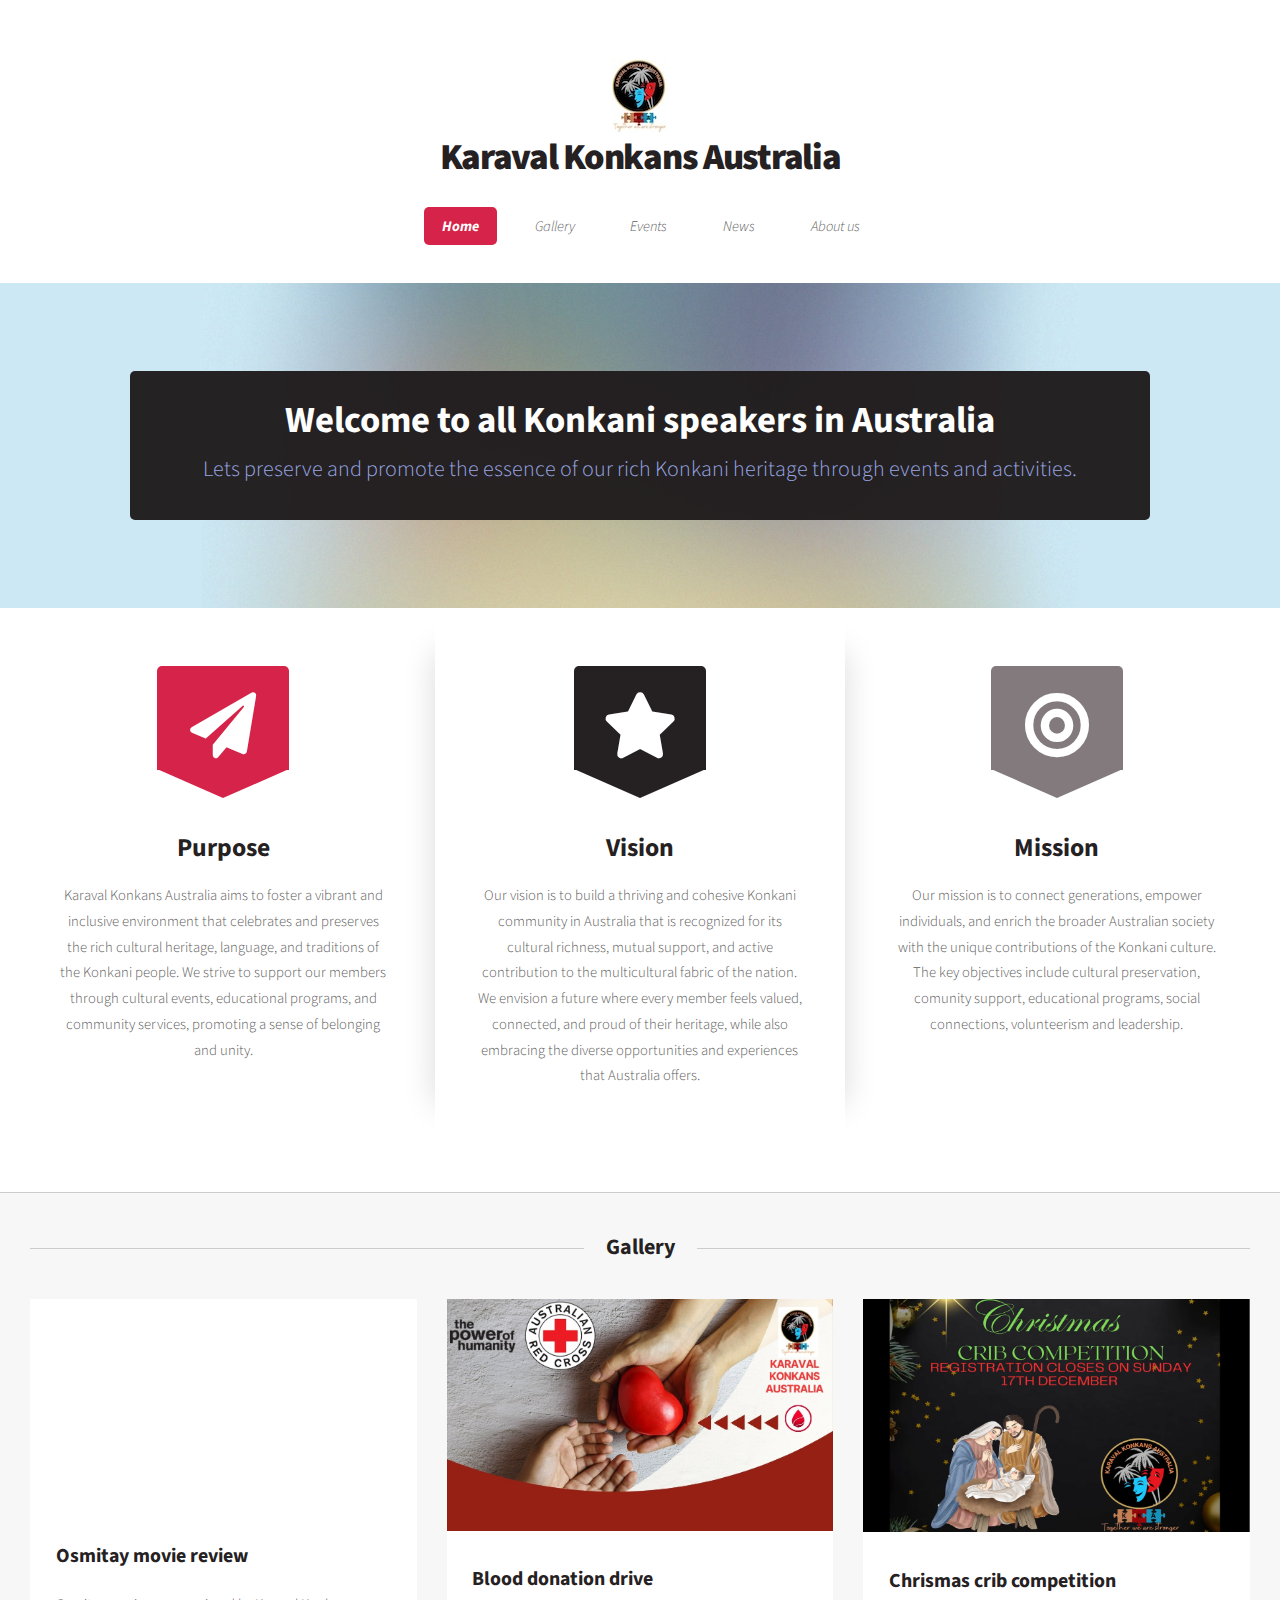
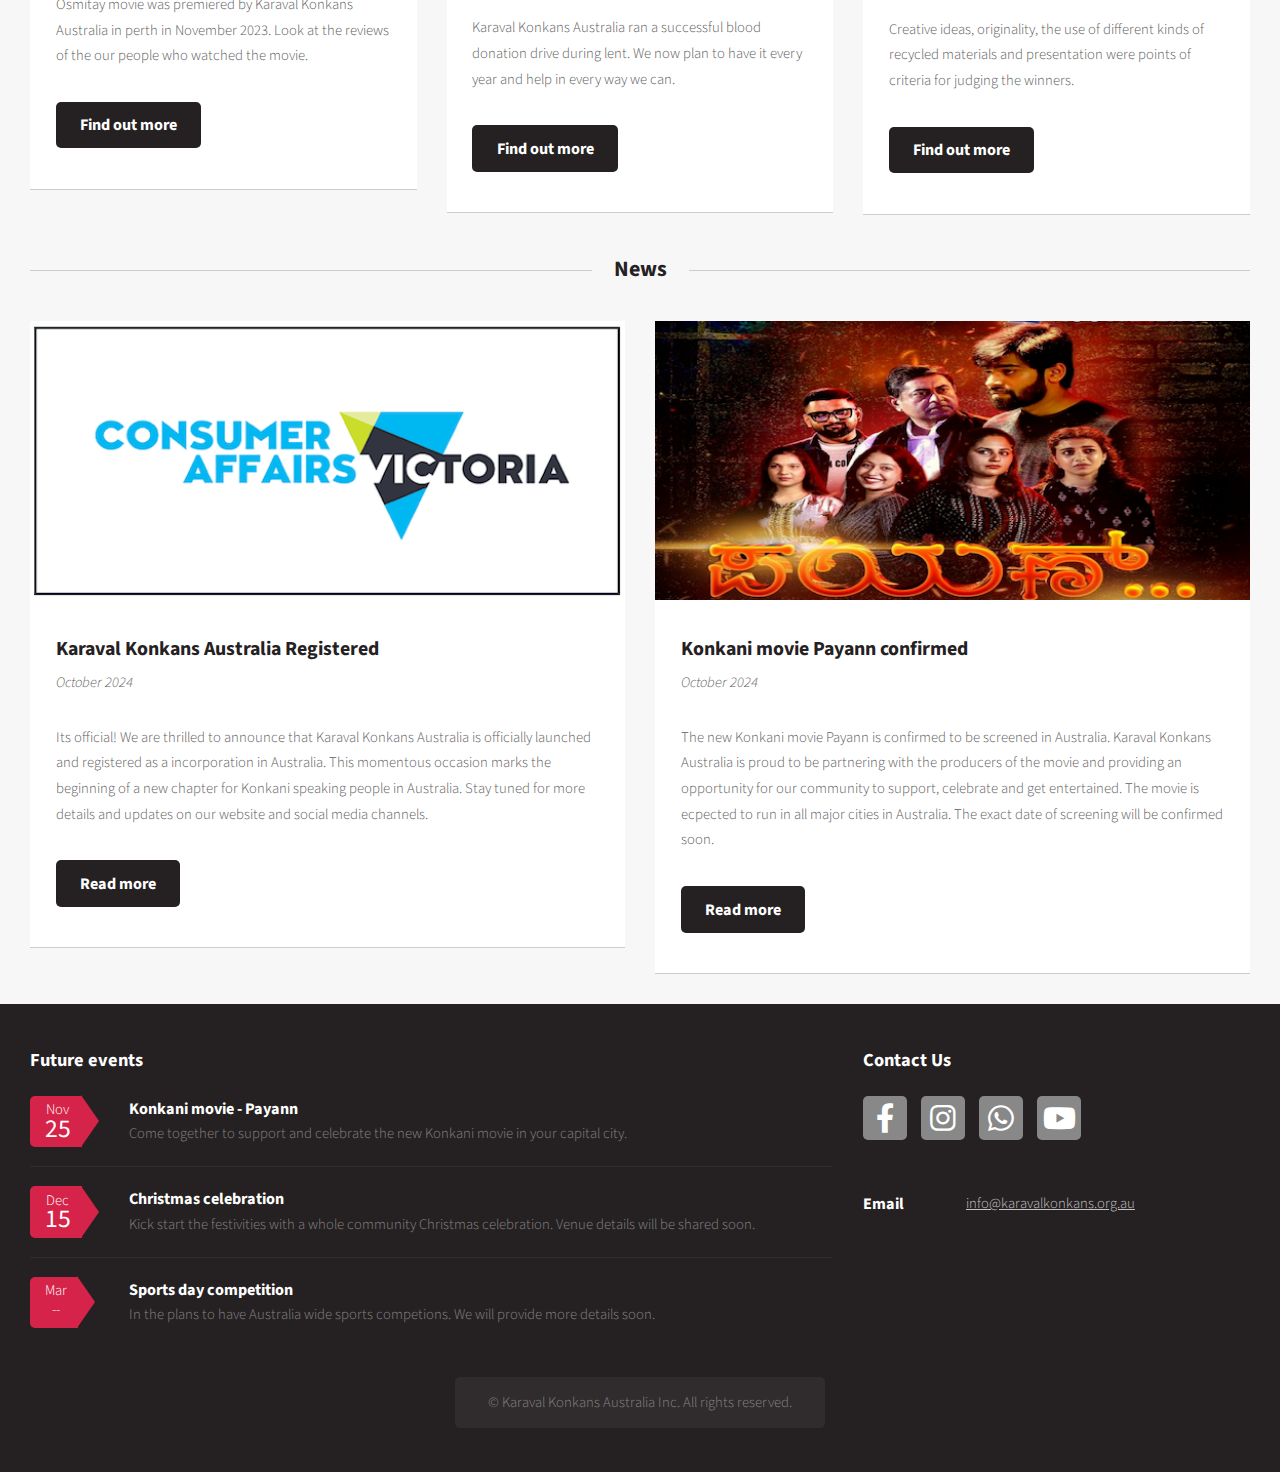
==== index.html @ 90db74a8 "Launch news" ====
<!DOCTYPE HTML>

<html>
	<head>
		<title>Karaval Konkans Australia</title>
		<meta charset="utf-8" />
		<meta name="viewport" content="width=device-width, initial-scale=1, user-scalable=no" />
		<link rel="stylesheet" href="assets/css/main.css" />
	</head>
	<body class="homepage is-preload">
		<div id="page-wrapper">

			<!-- Header -->
				<section id="header">

					<!-- Logo -->
					<h1><a href="index.html"><img src="images/logo.jpeg"></a></h1>
						<h1><a href="index.html">Karaval Konkans Australia</a></h1>

					<!-- Nav -->
						<nav id="nav">
							<ul>
								<li class="current"><a href="index.html">Home</a></li>
								<li>
									<a href="#gallery">Gallery</a>
								</li>
								<li><a href="#footer">Events</a></li>
								<li><a href="index.html#news">News</a></li>
								<li><a href="aboutus.html">About us</a></li>
							</ul>
						</nav>

					<!-- Banner -->
						<section id="banner">
							<header>
								<h2>Welcome to all Konkani speakers in Australia</h2>
								<p>Lets preserve and promote the essence of our rich Konkani heritage through events and activities.</p>
							</header>
						</section>

					<!-- Intro -->
						<section id="intro" class="container">
							<div class="row">
								<div class="col-4 col-12-medium">
									<section class="first">
										<i class="icon solid featured fa-paper-plane"></i>
										<header>
											<h2>Purpose</h2>
										</header>
										<p>Karaval Konkans Australia aims to foster a vibrant and inclusive environment that celebrates and preserves the rich cultural heritage, language, and traditions of the Konkani people. We strive to support our members through cultural events, educational programs, and community services, promoting a sense of belonging and unity.</p>
									</section>
								</div>
								<div class="col-4 col-12-medium">
									<section class="middle">
										<i class="icon solid featured alt fa-star"></i>
										<header>
											<h2>Vision</h2>
										</header>
										<p>Our vision is to build a thriving and cohesive Konkani community in Australia that is recognized for its cultural richness, mutual support, and active contribution to the multicultural fabric of the nation. We envision a future where every member feels valued, connected, and proud of their heritage, while also embracing the diverse opportunities and experiences that Australia offers.</p>
									</section>
								</div>
								<div class="col-4 col-12-medium">
									<section class="last">
										<i class="icon solid featured alt2 fa-bullseye"></i>
										<header>
											<h2>Mission</h2>
										</header>
										<p>Our mission is to connect generations, empower individuals, and enrich the broader Australian society with the unique contributions of the Konkani culture. The key objectives include cultural preservation, comunity support, educational programs, social connections, volunteerism and leadership.</p>
									</section>
								</div>
							</div>
						</section>

				</section>

			<!-- Main -->
				<section id="main">
					<div class="container">
						<div class="row">
							<div class="col-12">

								<!-- Portfolio -->
									<section id="gallery">
										<header class="major">
											<h2>Gallery</h2>
										</header>
										<div class="row">
											<div class="col-4 col-6-medium col-12-small">
												<section class="box">
													<a href="#" class="image featured">
														<iframe width="340" height="200" src="https://www.youtube.com/embed/C75TZ-TDG2c?si=opkT8h2OwJUdMbIv" title="YouTube video player" frameborder="0" allow="accelerometer; autoplay; clipboard-write; encrypted-media; gyroscope; picture-in-picture; web-share" referrerpolicy="strict-origin-when-cross-origin" allowfullscreen></iframe>
													</a>
													<header>
														<h3>Osmitay movie review</h3>
													</header>
													<p>Osmitay movie was premiered by Karaval Konkans Australia in perth in November 2023. Look at the reviews of the our people who watched the movie.</p>
													<footer>
														<ul class="actions">
															<li><a target="_blank" href="https://www.youtube.com/@KaravalKonkansAustralia" class="button alt">Find out more</a></li>
														</ul>
													</footer>
												</section>
											</div>
											<div class="col-4 col-6-medium col-12-small">
												<section class="box">
													<a href="#" class="image featured"><img src="images/blooddonation.jpeg" alt="" /></a>
													<header>
														<h3>Blood donation drive</h3>
													</header>
													<p>Karaval Konkans Australia ran a successful blood donation drive during lent. We now plan to have it every year and help in every way we can.</p>
													<footer>
														<ul class="actions">
															<li><a target="_blank" href="https://www.facebook.com/karavalkonkansaustralia" class="button alt">Find out more</a></li>
														</ul>
													</footer>
												</section>
											</div>
											<div class="col-4 col-6-medium col-12-small">
												<section class="box">
													<a href="#" class="image featured"><img src="images/crib.png" alt="" /></a>
													<header>
														<h3>Chrismas crib competition</h3>
													</header>
													<p>Creative ideas, originality, the use of different kinds of recycled materials and presentation were points of criteria for judging the winners.</p>
													<footer>
														<ul class="actions">
															<li><a target="_blank" href="https://fb.watch/v78eXVyXpJ/" class="button alt">Find out more</a></li>
														</ul>
													</footer>
												</section>
											</div>
											<!--<div class="col-4 col-6-medium col-12-small">
												<section class="box">
													<a href="#" class="image featured"><img src="images/pic05.jpg" alt="" /></a>
													<header>
														<h3>Blandit sed adipiscing</h3>
													</header>
													<p>Lorem ipsum dolor sit amet sit veroeros sed amet blandit consequat veroeros lorem blandit adipiscing et feugiat phasellus tempus dolore ipsum lorem dolore.</p>
													<footer>
														<ul class="actions">
															<li><a href="#" class="button alt">Find out more</a></li>
														</ul>
													</footer>
												</section>
											</div>
											<div class="col-4 col-6-medium col-12-small">
												<section class="box">
													<a href="#" class="image featured"><img src="images/pic06.jpg" alt="" /></a>
													<header>
														<h3>Etiam nisl consequat</h3>
													</header>
													<p>Lorem ipsum dolor sit amet sit veroeros sed amet blandit consequat veroeros lorem blandit adipiscing et feugiat phasellus tempus dolore ipsum lorem dolore.</p>
													<footer>
														<ul class="actions">
															<li><a href="#" class="button alt">Find out more</a></li>
														</ul>
													</footer>
												</section>
											</div>
											<div class="col-4 col-6-medium col-12-small">
												<section class="box">
													<a href="#" class="image featured"><img src="images/pic07.jpg" alt="" /></a>
													<header>
														<h3>Dolore nisl feugiat</h3>
													</header>
													<p>Lorem ipsum dolor sit amet sit veroeros sed amet blandit consequat veroeros lorem blandit adipiscing et feugiat phasellus tempus dolore ipsum lorem dolore.</p>
													<footer>
														<ul class="actions">
															<li><a href="#" class="button alt">Find out more</a></li>
														</ul>
													</footer>
												</section>
											</div>-->
										</div>
									</section>

							</div>
							<div class="col-12" id="news">

								<!-- Blog -->
									<section>
										<header class="major">
											<h2>News</h2>
										</header>
										<div class="row">
											<div class="col-6 col-12-small">
												<section class="box">
													<a href="#" class="image featured"><img src="images/cav.png" alt="" /></a>
													<header>
														<h3>Karaval Konkans Australia Registered</h3>
														<p>October 2024</p>
													</header>
													<p>Its official! We are thrilled to announce that Karaval Konkans Australia is officially launched and registered as a incorporation in Australia. This momentous occasion marks the beginning of a new chapter for Konkani speaking people in Australia. Stay tuned for more details and updates on our website and social media channels.</p>
													<footer>
														<ul class="actions">
															<li><a href="news/launch.html" class="button alt">Read more</a></li>
														</ul>
													</footer>
												</section>
											</div>
											<div class="col-6 col-12-small">
												<section class="box">
													<a href="#" class="image featured"><img src="images/payann.png" alt="" /></a>
													<header>
														<h3>Konkani movie Payann confirmed</h3>
														<p>October 2024</p>
													</header>
													<p>The new Konkani movie Payann is confirmed to be screened in Australia. Karaval Konkans Australia is proud to be partnering with the producers of the movie and providing an opportunity for our community to support, celebrate and get entertained. The movie is ecpected to run in all major cities in Australia. The exact date of screening will be confirmed soon.</p>
													<footer>
														<ul class="actions">
															<li><a target="_blank" href="https://www.facebook.com/karavalkonkansaustralia/" class="button alt">Read more</a></li>
														</ul>
													</footer>
												</section>
											</div>
										</div>
									</section>

							</div>
						</div>
					</div>
				</section>

			<!-- Footer -->
				<section id="footer">
					<div class="container">
						<div class="row">
							<div class="col-8 col-12-medium">
								<section>
									<header>
										<h2>Future events</h2>
									</header>
									<ul class="dates">
										<li>
											<span class="date">Nov <strong>25</strong></span>
											<h3><a href="#">Konkani movie - Payann</a></h3>
											<p>Come together to support and celebrate the new Konkani movie in your capital city.</p>
										</li>
										<li>
											<span class="date">Dec <strong>15</strong></span>
											<h3><a href="#">Christmas celebration</a></h3>
											<p>Kick start the festivities with a whole community Christmas celebration. Venue details will be shared soon.</p>
										</li>
										<li>
											<span class="date">Mar <strong></strong>--</span>
											<h3><a href="#">Sports day competition</a></h3>
											<p>In the plans to have Australia wide sports competions. We will provide more details soon.</p>
										</li>
									</ul>
								</section>
							</div>
							<div class="col-4 col-12-medium">
								<section>
									<header>
										<h2>Contact Us</h2>
									</header>
									<ul class="social">
										<li><a class="icon brands fa-facebook-f" href="https://www.facebook.com/karavalkonkansaustralia/" target="_blank"><span class="label">Facebook</span></a></li>
										<li><a class="icon brands fa-instagram" href="https://www.instagram.com/karavalkonkansaustralia/" target="_blank"><span class="label">Instagram</span></a></li>
										<li><a class="icon brands fa-whatsapp" href="https://chat.whatsapp.com/FFFpMT3MXL139IeqiJvoR1" target="_blank"><span class="label">Whatsapp</span></a></li>
										<li><a class="icon brands fa-youtube" href="https://www.youtube.com/@KaravalKonkansAustralia" target="_blank"><span class="label">Youtube</span></a></li>
										
									</ul>
									<ul class="contact">
										<!--<li>
											<h3>Address</h3>
											<p>
												Untitled Incorporated<br />
												1234 Somewhere Road Suite<br />
												Nashville, TN 00000-0000
											</p>
										</li>-->
										<li>
											<h3>Email</h3>
											<p><a href="#">info@karavalkonkans.org.au</a></p>
										</li>
										<!--<li>
											<h3>Phone</h3>
											<p>(800) 000-0000</p>
										</li>-->
									</ul>
								</section>
							</div>
							
							<div class="col-12">

								<!-- Copyright -->
									<div id="copyright">
										<ul class="links">
											<li>&copy; Karaval Konkans Australia Inc. All rights reserved.</li>
										</ul>
									</div>

							</div>
						</div>
					</div>
				</section>

		</div>

		<!-- Scripts -->
			<script src="assets/js/jquery.min.js"></script>
			<script src="assets/js/jquery.dropotron.min.js"></script>
			<script src="assets/js/browser.min.js"></script>
			<script src="assets/js/breakpoints.min.js"></script>
			<script src="assets/js/util.js"></script>
			<script src="assets/js/main.js"></script>

	</body>
</html>
---- assets/css/main.css ----
@import url("fontawesome-all.min.css");
@import url("https://fonts.googleapis.com/css?family=Source+Sans+Pro:300,400,700,900,300italic");

/*
	Dopetrope by HTML5 UP
	html5up.net | @ajlkn
	Free for personal and commercial use under the CCA 3.0 license (html5up.net/license)
*/

html, body, div, span, applet, object,
iframe, h1, h2, h3, h4, h5, h6, p, blockquote,
pre, a, abbr, acronym, address, big, cite,
code, del, dfn, em, img, ins, kbd, q, s, samp,
small, strike, strong, sub, sup, tt, var, b,
u, i, center, dl, dt, dd, ol, ul, li, fieldset,
form, label, legend, table, caption, tbody,
tfoot, thead, tr, th, td, article, aside,
canvas, details, embed, figure, figcaption,
footer, header, hgroup, menu, nav, output, ruby,
section, summary, time, mark, audio, video {
	margin: 0;
	padding: 0;
	border: 0;
	font-size: 100%;
	font: inherit;
	vertical-align: baseline;}

article, aside, details, figcaption, figure,
footer, header, hgroup, menu, nav, section {
	display: block;}

body {
	line-height: 1;
}

ol, ul {
	list-style: none;
}

blockquote, q {
	quotes: none;
}

	blockquote:before, blockquote:after, q:before, q:after {
		content: '';
		content: none;
	}

table {
	border-collapse: collapse;
	border-spacing: 0;
}

body {
	-webkit-text-size-adjust: none;
}

mark {
	background-color: transparent;
	color: inherit;
}

input::-moz-focus-inner {
	border: 0;
	padding: 0;
}

input, select, textarea {
	-moz-appearance: none;
	-webkit-appearance: none;
	-ms-appearance: none;
	appearance: none;
}

/* Basic */

	html {
		box-sizing: border-box;
	}

	*, *:before, *:after {
		box-sizing: inherit;
	}

	body {
		background: #252122;
		background-image: url("images/bg02.png");
	}

		body.is-preload *, body.is-preload *:before, body.is-preload *:after {
			-moz-animation: none !important;
			-webkit-animation: none !important;
			-ms-animation: none !important;
			animation: none !important;
			-moz-transition: none !important;
			-webkit-transition: none !important;
			-ms-transition: none !important;
			transition: none !important;
		}

	body, input, textarea, select {
		font-family: 'Source Sans Pro';
		font-weight: 300;
		color: #5d5d5d;
		font-size: 14pt;
		line-height: 1.75em;
	}

	strong, b {
		color: #252122;
		font-weight: 400;
	}

	i, em {
		font-style: italic;
	}

	sub {
		position: relative;
		top: 0.5em;
		font-size: 0.8em;
	}

	sup {
		position: relative;
		top: -0.5em;
		font-size: 0.8em;
	}

	blockquote {
		border-left: solid 0.75em #dddddd;
		padding: 1em 0 1em 1.5em;
		font-style: italic;
	}

	h1, h2, h3, h4, h5, h6 {
		color: #252122;
		font-weight: 700;
	}

	h1 a, h2 a, h3 a, h4 a, h5 a, h6 a {
		color: inherit;
		text-decoration: none;
	}

	h2 {
		font-size: 1.5em;
	}

	h3 {
		font-size: 1.35em;
	}

	a {
		color: #d52349;
		text-decoration: underline;
	}

		a:hover {
			text-decoration: none;
		}

	br.clear {
		clear: both;
	}

	hr {
		border: 0;
		border-top: solid 1px #dddddd;
		height: 1px;
		margin: 2em 0 2em 0;
	}

	p, ul, ol, dl, table {
		margin-bottom: 2em;
	}

/* Container */

	.container {
		margin: 0 auto;
		max-width: 100%;
		width: 70em;
	}

		@media screen and (max-width: 1680px) {

			.container {
				width: 70em;
			}

		}

		@media screen and (max-width: 1280px) {

			.container {
				width: calc(100% - 60px);
			}

		}

		@media screen and (max-width: 980px) {

			.container {
				width: calc(100% - 80px);
			}

		}

		@media screen and (max-width: 736px) {

			.container {
				width: calc(100% - 40px);
			}

		}

/* Row */

	.row {
		display: flex;
		flex-wrap: wrap;
		box-sizing: border-box;
		align-items: stretch;
	}

		.row > * {
			box-sizing: border-box;
		}

		.row.gtr-uniform > * > :last-child {
			margin-bottom: 0;
		}

		.row.aln-left {
			justify-content: flex-start;
		}

		.row.aln-center {
			justify-content: center;
		}

		.row.aln-right {
			justify-content: flex-end;
		}

		.row.aln-top {
			align-items: flex-start;
		}

		.row.aln-middle {
			align-items: center;
		}

		.row.aln-bottom {
			align-items: flex-end;
		}

		.row > .imp {
			order: -1;
		}

		.row > .col-1 {
			width: 8.33333%;
		}

		.row > .off-1 {
			margin-left: 8.33333%;
		}

		.row > .col-2 {
			width: 16.66667%;
		}

		.row > .off-2 {
			margin-left: 16.66667%;
		}

		.row > .col-3 {
			width: 25%;
		}

		.row > .off-3 {
			margin-left: 25%;
		}

		.row > .col-4 {
			width: 33.33333%;
		}

		.row > .off-4 {
			margin-left: 33.33333%;
		}

		.row > .col-5 {
			width: 41.66667%;
		}

		.row > .off-5 {
			margin-left: 41.66667%;
		}

		.row > .col-6 {
			width: 50%;
		}

		.row > .off-6 {
			margin-left: 50%;
		}

		.row > .col-7 {
			width: 58.33333%;
		}

		.row > .off-7 {
			margin-left: 58.33333%;
		}

		.row > .col-8 {
			width: 66.66667%;
		}

		.row > .off-8 {
			margin-left: 66.66667%;
		}

		.row > .col-9 {
			width: 75%;
		}

		.row > .off-9 {
			margin-left: 75%;
		}

		.row > .col-10 {
			width: 83.33333%;
		}

		.row > .off-10 {
			margin-left: 83.33333%;
		}

		.row > .col-11 {
			width: 91.66667%;
		}

		.row > .off-11 {
			margin-left: 91.66667%;
		}

		.row > .col-12 {
			width: 100%;
		}

		.row > .off-12 {
			margin-left: 100%;
		}

		.row.gtr-0 {
			margin-top: 0px;
			margin-left: 0px;
		}

			.row.gtr-0 > * {
				padding: 0px 0 0 0px;
			}

			.row.gtr-0.gtr-uniform {
				margin-top: 0px;
			}

				.row.gtr-0.gtr-uniform > * {
					padding-top: 0px;
				}

		.row.gtr-25 {
			margin-top: -12.5px;
			margin-left: -12.5px;
		}

			.row.gtr-25 > * {
				padding: 12.5px 0 0 12.5px;
			}

			.row.gtr-25.gtr-uniform {
				margin-top: -12.5px;
			}

				.row.gtr-25.gtr-uniform > * {
					padding-top: 12.5px;
				}

		.row.gtr-50 {
			margin-top: -25px;
			margin-left: -25px;
		}

			.row.gtr-50 > * {
				padding: 25px 0 0 25px;
			}

			.row.gtr-50.gtr-uniform {
				margin-top: -25px;
			}

				.row.gtr-50.gtr-uniform > * {
					padding-top: 25px;
				}

		.row {
			margin-top: -50px;
			margin-left: -50px;
		}

			.row > * {
				padding: 50px 0 0 50px;
			}

			.row.gtr-uniform {
				margin-top: -50px;
			}

				.row.gtr-uniform > * {
					padding-top: 50px;
				}

		.row.gtr-150 {
			margin-top: -75px;
			margin-left: -75px;
		}

			.row.gtr-150 > * {
				padding: 75px 0 0 75px;
			}

			.row.gtr-150.gtr-uniform {
				margin-top: -75px;
			}

				.row.gtr-150.gtr-uniform > * {
					padding-top: 75px;
				}

		.row.gtr-200 {
			margin-top: -100px;
			margin-left: -100px;
		}

			.row.gtr-200 > * {
				padding: 100px 0 0 100px;
			}

			.row.gtr-200.gtr-uniform {
				margin-top: -100px;
			}

				.row.gtr-200.gtr-uniform > * {
					padding-top: 100px;
				}

		@media screen and (max-width: 1680px) {

			.row {
				display: flex;
				flex-wrap: wrap;
				box-sizing: border-box;
				align-items: stretch;
			}

				.row > * {
					box-sizing: border-box;
				}

				.row.gtr-uniform > * > :last-child {
					margin-bottom: 0;
				}

				.row.aln-left {
					justify-content: flex-start;
				}

				.row.aln-center {
					justify-content: center;
				}

				.row.aln-right {
					justify-content: flex-end;
				}

				.row.aln-top {
					align-items: flex-start;
				}

				.row.aln-middle {
					align-items: center;
				}

				.row.aln-bottom {
					align-items: flex-end;
				}

				.row > .imp-xlarge {
					order: -1;
				}

				.row > .col-1-xlarge {
					width: 8.33333%;
				}

				.row > .off-1-xlarge {
					margin-left: 8.33333%;
				}

				.row > .col-2-xlarge {
					width: 16.66667%;
				}

				.row > .off-2-xlarge {
					margin-left: 16.66667%;
				}

				.row > .col-3-xlarge {
					width: 25%;
				}

				.row > .off-3-xlarge {
					margin-left: 25%;
				}

				.row > .col-4-xlarge {
					width: 33.33333%;
				}

				.row > .off-4-xlarge {
					margin-left: 33.33333%;
				}

				.row > .col-5-xlarge {
					width: 41.66667%;
				}

				.row > .off-5-xlarge {
					margin-left: 41.66667%;
				}

				.row > .col-6-xlarge {
					width: 50%;
				}

				.row > .off-6-xlarge {
					margin-left: 50%;
				}

				.row > .col-7-xlarge {
					width: 58.33333%;
				}

				.row > .off-7-xlarge {
					margin-left: 58.33333%;
				}

				.row > .col-8-xlarge {
					width: 66.66667%;
				}

				.row > .off-8-xlarge {
					margin-left: 66.66667%;
				}

				.row > .col-9-xlarge {
					width: 75%;
				}

				.row > .off-9-xlarge {
					margin-left: 75%;
				}

				.row > .col-10-xlarge {
					width: 83.33333%;
				}

				.row > .off-10-xlarge {
					margin-left: 83.33333%;
				}

				.row > .col-11-xlarge {
					width: 91.66667%;
				}

				.row > .off-11-xlarge {
					margin-left: 91.66667%;
				}

				.row > .col-12-xlarge {
					width: 100%;
				}

				.row > .off-12-xlarge {
					margin-left: 100%;
				}

				.row.gtr-0 {
					margin-top: 0px;
					margin-left: 0px;
				}

					.row.gtr-0 > * {
						padding: 0px 0 0 0px;
					}

					.row.gtr-0.gtr-uniform {
						margin-top: 0px;
					}

						.row.gtr-0.gtr-uniform > * {
							padding-top: 0px;
						}

				.row.gtr-25 {
					margin-top: -12.5px;
					margin-left: -12.5px;
				}

					.row.gtr-25 > * {
						padding: 12.5px 0 0 12.5px;
					}

					.row.gtr-25.gtr-uniform {
						margin-top: -12.5px;
					}

						.row.gtr-25.gtr-uniform > * {
							padding-top: 12.5px;
						}

				.row.gtr-50 {
					margin-top: -25px;
					margin-left: -25px;
				}

					.row.gtr-50 > * {
						padding: 25px 0 0 25px;
					}

					.row.gtr-50.gtr-uniform {
						margin-top: -25px;
					}

						.row.gtr-50.gtr-uniform > * {
							padding-top: 25px;
						}

				.row {
					margin-top: -50px;
					margin-left: -50px;
				}

					.row > * {
						padding: 50px 0 0 50px;
					}

					.row.gtr-uniform {
						margin-top: -50px;
					}

						.row.gtr-uniform > * {
							padding-top: 50px;
						}

				.row.gtr-150 {
					margin-top: -75px;
					margin-left: -75px;
				}

					.row.gtr-150 > * {
						padding: 75px 0 0 75px;
					}

					.row.gtr-150.gtr-uniform {
						margin-top: -75px;
					}

						.row.gtr-150.gtr-uniform > * {
							padding-top: 75px;
						}

				.row.gtr-200 {
					margin-top: -100px;
					margin-left: -100px;
				}

					.row.gtr-200 > * {
						padding: 100px 0 0 100px;
					}

					.row.gtr-200.gtr-uniform {
						margin-top: -100px;
					}

						.row.gtr-200.gtr-uniform > * {
							padding-top: 100px;
						}

		}

		@media screen and (max-width: 1280px) {

			.row {
				display: flex;
				flex-wrap: wrap;
				box-sizing: border-box;
				align-items: stretch;
			}

				.row > * {
					box-sizing: border-box;
				}

				.row.gtr-uniform > * > :last-child {
					margin-bottom: 0;
				}

				.row.aln-left {
					justify-content: flex-start;
				}

				.row.aln-center {
					justify-content: center;
				}

				.row.aln-right {
					justify-content: flex-end;
				}

				.row.aln-top {
					align-items: flex-start;
				}

				.row.aln-middle {
					align-items: center;
				}

				.row.aln-bottom {
					align-items: flex-end;
				}

				.row > .imp-large {
					order: -1;
				}

				.row > .col-1-large {
					width: 8.33333%;
				}

				.row > .off-1-large {
					margin-left: 8.33333%;
				}

				.row > .col-2-large {
					width: 16.66667%;
				}

				.row > .off-2-large {
					margin-left: 16.66667%;
				}

				.row > .col-3-large {
					width: 25%;
				}

				.row > .off-3-large {
					margin-left: 25%;
				}

				.row > .col-4-large {
					width: 33.33333%;
				}

				.row > .off-4-large {
					margin-left: 33.33333%;
				}

				.row > .col-5-large {
					width: 41.66667%;
				}

				.row > .off-5-large {
					margin-left: 41.66667%;
				}

				.row > .col-6-large {
					width: 50%;
				}

				.row > .off-6-large {
					margin-left: 50%;
				}

				.row > .col-7-large {
					width: 58.33333%;
				}

				.row > .off-7-large {
					margin-left: 58.33333%;
				}

				.row > .col-8-large {
					width: 66.66667%;
				}

				.row > .off-8-large {
					margin-left: 66.66667%;
				}

				.row > .col-9-large {
					width: 75%;
				}

				.row > .off-9-large {
					margin-left: 75%;
				}

				.row > .col-10-large {
					width: 83.33333%;
				}

				.row > .off-10-large {
					margin-left: 83.33333%;
				}

				.row > .col-11-large {
					width: 91.66667%;
				}

				.row > .off-11-large {
					margin-left: 91.66667%;
				}

				.row > .col-12-large {
					width: 100%;
				}

				.row > .off-12-large {
					margin-left: 100%;
				}

				.row.gtr-0 {
					margin-top: 0px;
					margin-left: 0px;
				}

					.row.gtr-0 > * {
						padding: 0px 0 0 0px;
					}

					.row.gtr-0.gtr-uniform {
						margin-top: 0px;
					}

						.row.gtr-0.gtr-uniform > * {
							padding-top: 0px;
						}

				.row.gtr-25 {
					margin-top: -7.5px;
					margin-left: -7.5px;
				}

					.row.gtr-25 > * {
						padding: 7.5px 0 0 7.5px;
					}

					.row.gtr-25.gtr-uniform {
						margin-top: -7.5px;
					}

						.row.gtr-25.gtr-uniform > * {
							padding-top: 7.5px;
						}

				.row.gtr-50 {
					margin-top: -15px;
					margin-left: -15px;
				}

					.row.gtr-50 > * {
						padding: 15px 0 0 15px;
					}

					.row.gtr-50.gtr-uniform {
						margin-top: -15px;
					}

						.row.gtr-50.gtr-uniform > * {
							padding-top: 15px;
						}

				.row {
					margin-top: -30px;
					margin-left: -30px;
				}

					.row > * {
						padding: 30px 0 0 30px;
					}

					.row.gtr-uniform {
						margin-top: -30px;
					}

						.row.gtr-uniform > * {
							padding-top: 30px;
						}

				.row.gtr-150 {
					margin-top: -45px;
					margin-left: -45px;
				}

					.row.gtr-150 > * {
						padding: 45px 0 0 45px;
					}

					.row.gtr-150.gtr-uniform {
						margin-top: -45px;
					}

						.row.gtr-150.gtr-uniform > * {
							padding-top: 45px;
						}

				.row.gtr-200 {
					margin-top: -60px;
					margin-left: -60px;
				}

					.row.gtr-200 > * {
						padding: 60px 0 0 60px;
					}

					.row.gtr-200.gtr-uniform {
						margin-top: -60px;
					}

						.row.gtr-200.gtr-uniform > * {
							padding-top: 60px;
						}

		}

		@media screen and (max-width: 980px) {

			.row {
				display: flex;
				flex-wrap: wrap;
				box-sizing: border-box;
				align-items: stretch;
			}

				.row > * {
					box-sizing: border-box;
				}

				.row.gtr-uniform > * > :last-child {
					margin-bottom: 0;
				}

				.row.aln-left {
					justify-content: flex-start;
				}

				.row.aln-center {
					justify-content: center;
				}

				.row.aln-right {
					justify-content: flex-end;
				}

				.row.aln-top {
					align-items: flex-start;
				}

				.row.aln-middle {
					align-items: center;
				}

				.row.aln-bottom {
					align-items: flex-end;
				}

				.row > .imp-medium {
					order: -1;
				}

				.row > .col-1-medium {
					width: 8.33333%;
				}

				.row > .off-1-medium {
					margin-left: 8.33333%;
				}

				.row > .col-2-medium {
					width: 16.66667%;
				}

				.row > .off-2-medium {
					margin-left: 16.66667%;
				}

				.row > .col-3-medium {
					width: 25%;
				}

				.row > .off-3-medium {
					margin-left: 25%;
				}

				.row > .col-4-medium {
					width: 33.33333%;
				}

				.row > .off-4-medium {
					margin-left: 33.33333%;
				}

				.row > .col-5-medium {
					width: 41.66667%;
				}

				.row > .off-5-medium {
					margin-left: 41.66667%;
				}

				.row > .col-6-medium {
					width: 50%;
				}

				.row > .off-6-medium {
					margin-left: 50%;
				}

				.row > .col-7-medium {
					width: 58.33333%;
				}

				.row > .off-7-medium {
					margin-left: 58.33333%;
				}

				.row > .col-8-medium {
					width: 66.66667%;
				}

				.row > .off-8-medium {
					margin-left: 66.66667%;
				}

				.row > .col-9-medium {
					width: 75%;
				}

				.row > .off-9-medium {
					margin-left: 75%;
				}

				.row > .col-10-medium {
					width: 83.33333%;
				}

				.row > .off-10-medium {
					margin-left: 83.33333%;
				}

				.row > .col-11-medium {
					width: 91.66667%;
				}

				.row > .off-11-medium {
					margin-left: 91.66667%;
				}

				.row > .col-12-medium {
					width: 100%;
				}

				.row > .off-12-medium {
					margin-left: 100%;
				}

				.row.gtr-0 {
					margin-top: 0px;
					margin-left: 0px;
				}

					.row.gtr-0 > * {
						padding: 0px 0 0 0px;
					}

					.row.gtr-0.gtr-uniform {
						margin-top: 0px;
					}

						.row.gtr-0.gtr-uniform > * {
							padding-top: 0px;
						}

				.row.gtr-25 {
					margin-top: -10px;
					margin-left: -10px;
				}

					.row.gtr-25 > * {
						padding: 10px 0 0 10px;
					}

					.row.gtr-25.gtr-uniform {
						margin-top: -10px;
					}

						.row.gtr-25.gtr-uniform > * {
							padding-top: 10px;
						}

				.row.gtr-50 {
					margin-top: -20px;
					margin-left: -20px;
				}

					.row.gtr-50 > * {
						padding: 20px 0 0 20px;
					}

					.row.gtr-50.gtr-uniform {
						margin-top: -20px;
					}

						.row.gtr-50.gtr-uniform > * {
							padding-top: 20px;
						}

				.row {
					margin-top: -40px;
					margin-left: -40px;
				}

					.row > * {
						padding: 40px 0 0 40px;
					}

					.row.gtr-uniform {
						margin-top: -40px;
					}

						.row.gtr-uniform > * {
							padding-top: 40px;
						}

				.row.gtr-150 {
					margin-top: -60px;
					margin-left: -60px;
				}

					.row.gtr-150 > * {
						padding: 60px 0 0 60px;
					}

					.row.gtr-150.gtr-uniform {
						margin-top: -60px;
					}

						.row.gtr-150.gtr-uniform > * {
							padding-top: 60px;
						}

				.row.gtr-200 {
					margin-top: -80px;
					margin-left: -80px;
				}

					.row.gtr-200 > * {
						padding: 80px 0 0 80px;
					}

					.row.gtr-200.gtr-uniform {
						margin-top: -80px;
					}

						.row.gtr-200.gtr-uniform > * {
							padding-top: 80px;
						}

		}

		@media screen and (max-width: 736px) {

			.row {
				display: flex;
				flex-wrap: wrap;
				box-sizing: border-box;
				align-items: stretch;
			}

				.row > * {
					box-sizing: border-box;
				}

				.row.gtr-uniform > * > :last-child {
					margin-bottom: 0;
				}

				.row.aln-left {
					justify-content: flex-start;
				}

				.row.aln-center {
					justify-content: center;
				}

				.row.aln-right {
					justify-content: flex-end;
				}

				.row.aln-top {
					align-items: flex-start;
				}

				.row.aln-middle {
					align-items: center;
				}

				.row.aln-bottom {
					align-items: flex-end;
				}

				.row > .imp-small {
					order: -1;
				}

				.row > .col-1-small {
					width: 8.33333%;
				}

				.row > .off-1-small {
					margin-left: 8.33333%;
				}

				.row > .col-2-small {
					width: 16.66667%;
				}

				.row > .off-2-small {
					margin-left: 16.66667%;
				}

				.row > .col-3-small {
					width: 25%;
				}

				.row > .off-3-small {
					margin-left: 25%;
				}

				.row > .col-4-small {
					width: 33.33333%;
				}

				.row > .off-4-small {
					margin-left: 33.33333%;
				}

				.row > .col-5-small {
					width: 41.66667%;
				}

				.row > .off-5-small {
					margin-left: 41.66667%;
				}

				.row > .col-6-small {
					width: 50%;
				}

				.row > .off-6-small {
					margin-left: 50%;
				}

				.row > .col-7-small {
					width: 58.33333%;
				}

				.row > .off-7-small {
					margin-left: 58.33333%;
				}

				.row > .col-8-small {
					width: 66.66667%;
				}

				.row > .off-8-small {
					margin-left: 66.66667%;
				}

				.row > .col-9-small {
					width: 75%;
				}

				.row > .off-9-small {
					margin-left: 75%;
				}

				.row > .col-10-small {
					width: 83.33333%;
				}

				.row > .off-10-small {
					margin-left: 83.33333%;
				}

				.row > .col-11-small {
					width: 91.66667%;
				}

				.row > .off-11-small {
					margin-left: 91.66667%;
				}

				.row > .col-12-small {
					width: 100%;
				}

				.row > .off-12-small {
					margin-left: 100%;
				}

				.row.gtr-0 {
					margin-top: 0px;
					margin-left: 0px;
				}

					.row.gtr-0 > * {
						padding: 0px 0 0 0px;
					}

					.row.gtr-0.gtr-uniform {
						margin-top: 0px;
					}

						.row.gtr-0.gtr-uniform > * {
							padding-top: 0px;
						}

				.row.gtr-25 {
					margin-top: -5px;
					margin-left: -5px;
				}

					.row.gtr-25 > * {
						padding: 5px 0 0 5px;
					}

					.row.gtr-25.gtr-uniform {
						margin-top: -5px;
					}

						.row.gtr-25.gtr-uniform > * {
							padding-top: 5px;
						}

				.row.gtr-50 {
					margin-top: -10px;
					margin-left: -10px;
				}

					.row.gtr-50 > * {
						padding: 10px 0 0 10px;
					}

					.row.gtr-50.gtr-uniform {
						margin-top: -10px;
					}

						.row.gtr-50.gtr-uniform > * {
							padding-top: 10px;
						}

				.row {
					margin-top: -20px;
					margin-left: -20px;
				}

					.row > * {
						padding: 20px 0 0 20px;
					}

					.row.gtr-uniform {
						margin-top: -20px;
					}

						.row.gtr-uniform > * {
							padding-top: 20px;
						}

				.row.gtr-150 {
					margin-top: -30px;
					margin-left: -30px;
				}

					.row.gtr-150 > * {
						padding: 30px 0 0 30px;
					}

					.row.gtr-150.gtr-uniform {
						margin-top: -30px;
					}

						.row.gtr-150.gtr-uniform > * {
							padding-top: 30px;
						}

				.row.gtr-200 {
					margin-top: -40px;
					margin-left: -40px;
				}

					.row.gtr-200 > * {
						padding: 40px 0 0 40px;
					}

					.row.gtr-200.gtr-uniform {
						margin-top: -40px;
					}

						.row.gtr-200.gtr-uniform > * {
							padding-top: 40px;
						}

		}

/* Form */

	form label {
		display: block;
		color: #252122;
		font-weight: 400;
		margin: 0 0 0.5em 0;
	}

	form input[type=text],
	form input[type=email],
	form input[type=password],
	form select,
	form textarea {
		-webkit-appearance: none;
		display: block;
		border: 0;
		padding: 0.75em 1em;
		font-size: 1em;
		border-radius: 5px;
		border: solid 1px #dddddd;
		background: #fff;
		width: 100%;
	}

		form input[type=text]:focus,
		form input[type=email]:focus,
		form input[type=password]:focus,
		form select:focus,
		form textarea:focus {
			box-shadow: inset 0px 0px 1px 1px #43bff0;
		}

	form textarea {
		height: 15em;
	}

	form ::-webkit-input-placeholder {
		color: #555 !important;
	}

	form :-moz-placeholder {
		color: #555 !important;
	}

	form ::-moz-placeholder {
		color: #555 !important;
	}

	form :-ms-input-placeholder {
		color: #555 !important;
	}

	form ::-moz-focus-inner {
		border: 0;
	}

/* Tables */

	table {
		width: 100%;
	}

		table tr {
			border-top: solid 1px #dddddd;
		}

			table tr:first-child {
				border-top: 0;
			}

		table td {
			padding: 0.5em 1em 0.5em 1em;
		}

		table th {
			text-align: left;
			padding: 0.5em 1em 0.5em 1em;
			font-weight: 700;
			margin: 0 0 1em 0;
		}

		table thead {
			border-bottom: solid 2px #dddddd;
		}

/* Section/Article */

	section, article {
		margin-bottom: 2.5em;
	}

		section > :last-child, section:last-child, article > :last-child, article:last-child {
			margin-bottom: 0;
		}

	header {
		margin: 0 0 1.5em 0;
	}

		header > p {
			display: block;
			font-style: italic;
			margin: 0.5em 0 0 0;
			padding-bottom: 0.5em;
		}

		header.major {
			position: relative;
			text-align: center;
			border-top: solid 1px #ccc;
			top: 1em;
			margin: 0 0 3em 0;
		}

			header.major h2 {
				background: #fff;
				position: relative;
				top: -0.65em;
				display: inline;
				margin: 0;
				padding: 0 1em 0 1em;
			}

	footer {
		margin: 2.25em 0 0 0;
	}

/* Box */

	.box {
		background: #ffffff;
		border-bottom: solid 1px #ccc;
		padding: 2.75em 1.75em 2.75em 1.75em;
	}

		.box .image.featured {
			position: relative;
			width: auto;
			left: 1.75em;
			top: 1.75em;
			margin: -4.5em 0 4.25em -3.5em;
		}

		.box.post header {
			padding-top: 1em;
			margin: 0 0 2em 0;
		}

		.box.post h2 {
			font-size: 2.5em;
			letter-spacing: -0.015em;
		}

		.box.post header > p {
			margin-top: 1.25em;
			font-size: 1.25em;
		}

		.box footer ul.actions {
			margin-bottom: 0;
		}

/* Button */

	input[type="button"],
	input[type="submit"],
	input[type="reset"],
	button,
	.button {
		-webkit-appearance: none;
		display: inline-block;
		text-decoration: none;
		cursor: pointer;
		border: 0;
		border-radius: 5px;
		background: #d52349;
		color: #fff !important;
		font-weight: 700;
		outline: 0;
		font-size: 1.1em;
		padding: 0.65em 1.5em 0.65em 1.5em;
		text-align: center;
		-moz-transition: background-color .25s ease-in-out;
		-webkit-transition: background-color .25s ease-in-out;
		-ms-transition: background-color .25s ease-in-out;
		transition: background-color .25s ease-in-out;
	}

		input[type="button"]:hover,
		input[type="submit"]:hover,
		input[type="reset"]:hover,
		button:hover,
		.button:hover {
			background: #e53359;
		}

		input[type="button"]:active,
		input[type="submit"]:active,
		input[type="reset"]:active,
		button:active,
		.button:active {
			background: #c51349;
		}

		input[type="button"].alt,
		input[type="submit"].alt,
		input[type="reset"].alt,
		button.alt,
		.button.alt {
			background: #252122;
		}

			input[type="button"].alt:hover,
			input[type="submit"].alt:hover,
			input[type="reset"].alt:hover,
			button.alt:hover,
			.button.alt:hover {
				background: #353132;
			}

			input[type="button"].alt:active,
			input[type="submit"].alt:active,
			input[type="reset"].alt:active,
			button.alt:active,
			.button.alt:active {
				background: #151112;
			}

		input[type="button"].icon:before,
		input[type="submit"].icon:before,
		input[type="reset"].icon:before,
		button.icon:before,
		.button.icon:before {
			opacity: 0.35;
			position: relative;
			top: 0.05em;
			margin-right: 0.75em;
		}

		input[type="button"].large,
		input[type="submit"].large,
		input[type="reset"].large,
		button.large,
		.button.large {
			font-size: 1.5em;
			padding: 0.75em 1.5em 0.75em 1.5em;
		}

/* Image */

	.image {
		display: inline-block;
		outline: 0;
	}

		.image img {
			display: block;
			width: 100%;
		}

		.image.centered {
			display: block;
			margin: 0 0 2em 0;
		}

			.image.centered img {
				margin: 0 auto;
				width: auto;
			}

		.image.featured {
			display: block;
			width: 100%;
			margin: 0 0 2em 0;
		}

		.image.left {
			float: left;
			margin: 0 2em 2em 0;
		}

/* List */

	ul {
		list-style: disc;
		padding-left: 1em;
	}

		ul li {
			padding-left: 0.5em;
		}

	ol {
		list-style: decimal;
		padding-left: 1.25em;
	}

		ol li {
			padding-left: 0.25em;
		}

/* Actions */

	ul.actions {
		list-style: none;
		padding-left: 0;
	}

		ul.actions li {
			display: inline-block;
			margin-left: 1em;
			padding-left: 0;
		}

			ul.actions li:first-child {
				margin-left: 0;
			}

/* Links */

	ul.links {
		list-style: none;
		padding-left: 0;
	}

		ul.links li {
			display: inline-block;
			border-left: solid 1px rgba(255, 255, 255, 0.05);
			padding: 0 0 0 1em;
			margin: 0 0 0 1em;
		}

			ul.links li:first-child {
				border-left: 0;
				padding-left: 0;
				margin-left: 0;
			}

/* Contact */

	ul.contact {
		list-style: none;
		padding-left: 0;
	}

		ul.contact li {
			position: relative;
			border-top: solid 1px #ddd;
			padding: 1.3em 0 1.3em 7em;
		}

			ul.contact li h3 {
				position: absolute;
				left: 0;
				top: 1.3em;
				font-size: 1.1em;
			}

			ul.contact li p {
				margin: 0;
			}

			ul.contact li:first-child {
				padding-top: 0;
				border-top: 0;
			}

				ul.contact li:first-child h3 {
					top: 0;
				}

/* Dates */

	ul.dates {
		list-style: none;
		padding-left: 0;
	}

		ul.dates li {
			position: relative;
			border-top: solid 1px #ddd;
			padding: 1.3em 0 1.3em 6.75em;
		}

		ul.dates .date {
			display: block;
			position: absolute;
			left: 0;
			top: 1.3em;
			background-color: #d52349;
			height: 3.5em;
			text-align: center;
			color: #fff;
			line-height: 1em;
			border-top-left-radius: 5px;
			border-bottom-left-radius: 5px;
			padding: 0.5em 0.75em 0 1em;
		}

			ul.dates .date:after {
				content: '';
				position: absolute;
				bottom: 0;
				right: -1.2em;
				border-left: solid 1.25em #d52349;
				border-top: solid 1.8em transparent;
				border-bottom: solid 1.8em transparent;
			}

			ul.dates .date strong {
				display: block;
				font-size: 1.75em;
				padding-top: 0.15em;
			}

		ul.dates h3 {
			font-size: 1.1em;
		}

		ul.dates p {
			margin: 0;
		}

		ul.dates li:first-child {
			border-top: 0;
			padding-top: 0;
		}

			ul.dates li:first-child .date {
				top: 0;
			}

/* Divided */

	ul.divided {
		list-style: none;
		padding-left: 0;
	}

		ul.divided li {
			border-top: solid 1px #ddd;
			padding: 1em 0 1em 0;
		}

			ul.divided li:first-child {
				border-top: 0;
				padding-top: 0;
			}

/* Social */

	ul.social {
		list-style: none;
		padding-left: 0;
		overflow: hidden;
		cursor: default;
		margin: 0 0 3.25em 0;
	}

		ul.social li {
			display: inline-block;
			padding-left: 0;
			margin-left: 0.75em;
		}

			ul.social li:first-child {
				margin-left: 0;
			}

			ul.social li a {
				display: inline-block;
				width: 3em;
				height: 3em;
				text-align: center;
				border-radius: 5px;
				background: #888;
				-moz-transition: background-color .25s ease-in-out;
				-webkit-transition: background-color .25s ease-in-out;
				-ms-transition: background-color .25s ease-in-out;
				transition: background-color .25s ease-in-out;
			}

				ul.social li a:before {
					color: #fff;
					font-size: 2em;
					line-height: 1.5em;
				}

				ul.social li a.fa-facebook {
					background: #3c5a98;
				}

					ul.social li a.fa-facebook:hover {
						background: #4c6aa8;
					}

				ul.social li a.fa-twitter {
					background: #2daae4;
				}

					ul.social li a.fa-twitter:hover {
						background: #3dbaf4;
					}

				ul.social li a.fa-dribbble {
					background: #c4376b;
				}

					ul.social li a.fa-dribbble:hover {
						background: #d4477b;
					}

				ul.social li a.fa-linkedin {
					background: #006599;
				}

					ul.social li a.fa-linkedin:hover {
						background: #1075a9;
					}

				ul.social li a.fa-tumblr {
					background: #2b4661;
				}

					ul.social li a.fa-tumblr:hover {
						background: #3b5671;
					}

				ul.social li a.fa-google-plus {
					background: #da2713;
				}

					ul.social li a.fa-google-plus:hover {
						background: #ea3723;
					}

/* Icons */

	.icon {
		text-decoration: none;
		position: relative;
		text-decoration: none;
	}

		.icon:before {
			-moz-osx-font-smoothing: grayscale;
			-webkit-font-smoothing: antialiased;
			display: inline-block;
			font-style: normal;
			font-variant: normal;
			text-rendering: auto;
			line-height: 1;
			text-transform: none !important;
			font-family: 'Font Awesome 5 Free';
			font-weight: 400;
		}

		.icon.solid:before {
			font-weight: 900;
		}

		.icon.brands:before {
			font-family: 'Font Awesome 5 Brands';
		}

		.icon:before {
			line-height: inherit;
		}

		.icon > .label {
			display: none;
		}

		.icon.featured {
			position: relative;
			display: inline-block;
			background-color: #d52349;
			width: 9em;
			padding: 1.75em 0 0.75em 0;
			border-top-left-radius: 5px;
			border-top-right-radius: 5px;
			margin: 0 0 4.5em 0;
			cursor: default;
		}

			.icon.featured:before {
				font-size: 4.5em;
				line-height: 1em;
				color: #fff;
			}

			.icon.featured:after {
				content: '';
				position: absolute;
				bottom: -1.95em;
				left: 0;
				border-top: solid 2em #d52349;
				border-left: solid 4.5em transparent;
				border-right: solid 4.5em transparent;
			}

			.icon.featured.alt {
				background-color: #252122;
			}

				.icon.featured.alt:after {
					border-top-color: #252122;
				}

			.icon.featured.alt2 {
				background-color: #827a7c;
			}

				.icon.featured.alt2:after {
					border-top-color: #827a7c;
				}

/* Page Wrapper */

	#page-wrapper > section {
		margin-bottom: 0;
	}

/* Header */

	#header {
		position: relative;
		background: #ffffff;
		border-bottom: solid 1px #ccc;
		padding: 2em 0 4em 0;
		text-align: center;
	}

		#header h1 {
			color: #252122;
			font-weight: 900;
			font-size: 2.5em;
			letter-spacing: -0.035em;
			line-height: 1;
		}

/* Nav */

	#nav {
		margin: 2.5em 0 0 0;
	}

		#nav > ul {
			margin: 0;
		}

			#nav > ul > li {
				display: inline-block;
				font-style: italic;
				margin: 0 0.35em 0 0.35em;
			}

				#nav > ul > li > ul {
					display: none;
				}

				#nav > ul > li > a {
					border-radius: 5px;
					color: #5d5d5d;
					text-decoration: none;
					padding: 0.6em 1.2em 0.6em 1.2em;
					-moz-transition: background-color .25s ease-in-out;
					-webkit-transition: background-color .25s ease-in-out;
					-ms-transition: background-color .25s ease-in-out;
					transition: background-color .25s ease-in-out;
					outline: 0;
				}

				#nav > ul > li:hover > a, #nav > ul > li.active > a {
					background: #f3f3f3;
				}

				#nav > ul > li.current > a {
					background: #d52349;
					color: #fff !important;
					font-weight: 700;
				}

	.dropotron {
		border-radius: 5px;
		background-color: #252122;
		background-color: rgba(34, 30, 31, 0.98);
		padding: 1.25em 1.5em 1.25em 1.5em;
		font-style: italic;
		min-width: 13em;
		box-shadow: 0px 8px 15px 0px rgba(0, 0, 0, 0.5);
		text-align: left;
		margin-top: -1.25em;
		margin-left: -1px;
		list-style: none;
	}

		.dropotron a, .dropotron span {
			color: #aaa;
			text-decoration: none;
			-moz-transition: color .25s ease-in-out;
			-webkit-transition: color .25s ease-in-out;
			-ms-transition: color .25s ease-in-out;
			transition: color .25s ease-in-out;
		}

		.dropotron li {
			padding: 0.25em 0 0.25em 0;
		}

			.dropotron li:hover > a, .dropotron li:hover > span {
				color: #fff;
			}

		.dropotron.level-0 {
			margin-top: 2em;
		}

			.dropotron.level-0:before {
				content: '';
				display: block;
				position: absolute;
				left: 50%;
				margin-left: -10px;
				top: -9px;
				border-left: solid 10px transparent;
				border-right: solid 10px transparent;
				border-bottom: solid 10px #252122;
				border-bottom-color: rgba(34, 30, 31, 0.98);
			}

/* Banner */

	#banner {
		background: #CCE8F4 url("../../images/pic01.jpg");
		background-position: center center;
		background-size: auto 100%;
		background-repeat: no-repeat;
		text-align: center;
		position: relative;
		padding: 8em 0;
		margin: 4em 0 0 0;
	}

		#banner header {
			background-color: rgba(34, 30, 31, 0.98);
			display: inline-block;
			padding: 2.5em 5em;
			border-radius: 5px;
		}

			#banner header h2 {
				color: #fff;
				font-weight: 700;
				font-size: 2.5em;
				margin: 0 0 0.65em 0;
			}

			#banner header p {
				color: #99a8e5;
				padding: 0;
				font-style: normal;
				margin: 0;
				font-size: 1.5em;
			}

/* Intro */

	#intro {
		text-align: center;
		overflow: hidden;
	}

		#intro section {
			margin: 3em 0;
			padding: 2.5em 0;
		}

		#intro h2 {
			font-size: 1.75em;
		}

		#intro p {
			margin: 0;
		}

		#intro .middle {
			position: relative;
			z-index: 1;
		}

			#intro .middle:before {
				content: '';
				width: 32px;
				height: 100%;
				position: absolute;
				left: -24px;
				top: 0;
				display: block;
				z-index: -1;
				box-shadow: 32px 0 0 0 #fff, 0 -32px 0 0 #fff, 0 32px 0 0 #fff, 32px 32px 0 0 #fff, 32px -32px 0 0 #fff, 0 0 32px 0 rgba(0, 0, 0, 0.15);
			}

			#intro .middle:after {
				content: '';
				width: 32px;
				height: 100%;
				position: absolute;
				right: -24px;
				top: 0;
				display: block;
				z-index: -1;
				box-shadow: -32px 0 0 0 #fff, 0 -32px 0 0 #fff, 0 32px 0 0 #fff, -32px 32px 0 0 #fff, -32px -32px 0 0 #fff, 0 0 32px 0 rgba(0, 0, 0, 0.15);
			}

		#intro .button {
			min-width: 12em;
		}

		#intro footer {
			margin: 0;
		}

/* Main */

	#main {
		position: relative;
		background: #f7f7f7 url("images/bg02.png");
		padding: 4em 0 4em 0;
	}

		#main:before {
			content: '';
			position: absolute;
			top: 0;
			left: 0;
			width: 100%;
			background: url("images/bg01.png");
			background-size: 100% 100%;
			z-index: 0;
			opacity: 0.1;
		}

		#main .major h2 {
			background: #f7f7f7 url("images/bg02.png");
		}

/* Footer */

	#footer {
		position: relative;
		color: #858484;
		padding: 4em 0;
	}

		#footer:before {
			content: '';
			position: absolute;
			top: 0;
			left: 0;
			width: 100%;
			background: url("images/bg01.png");
			background-size: 100% 100%;
			z-index: 0;
			opacity: 0.5;
		}

		#footer a {
			color: #c5c4c4;
		}

		#footer h2, #footer h3, #footer h4, #footer h5, #footer h6, #footer strong, #footer b {
			color: #fff;
		}

			#footer h2 a, #footer h3 a, #footer h4 a, #footer h5 a, #footer h6 a, #footer strong a, #footer b a {
				color: inherit;
			}

		#footer ul.contact li,
		#footer ul.dates li,
		#footer ul.divided li {
			border-top-color: #353434;
			border-top-color: rgba(255, 255, 255, 0.05);
		}

		#footer header {
			margin: 0 0 3em 0;
		}

			#footer header h2 {
				font-size: 1.75em;
			}

/* Copyright */

	#copyright {
		text-align: center;
		margin: 3em 0 2em 0;
	}

		#copyright ul.links {
			display: inline-block;
			background: #2C2929;
			background: rgba(255, 255, 255, 0.05);
			border-radius: 5px;
			margin: 0;
			padding: 0.85em 2.25em 0.85em 2.25em;
		}

/* XLarge */

	@media screen and (max-width: 1680px) {

		/* Basic */

			body, input, textarea, select {
				font-size: 12pt;
			}

	}

/* Large */

	@media screen and (max-width: 1280px) {

		/* Basic */

			body, input, textarea, select {
				font-size: 11pt;
			}

		/* Section/Article */

			header.major {
				margin: 0.75em 0 2.5em 0;
			}

				header.major h2 {
					padding: 0 1em 0 1em;
				}

		/* Social */

			ul.social li {
				margin: 0 0 0.25em 0.75em;
			}

		/* Header */

			#header {
				padding: 4em 0 3em 0;
			}

		/* Banner */

			#banner {
				padding: 6em 0;
				margin: 3em 0 0 0;
			}

		/* Intro */

			#intro {
				padding: 0;
			}

				#intro section {
					padding: 1em 2em;
				}

				#intro .middle:before {
					left: -12px;
				}

				#intro .middle:after {
					right: -12px;
				}

		/* Main */

			#main {
				padding: 30px 0;
			}

		/* Footer */

			#footer {
				padding: 3em 0;
			}

				#footer:before {
					height: 2.5em;
				}

				#footer header {
					margin: 0 0 1.5em 0;
				}

					#footer header h2 {
						font-size: 1.25em;
					}

		/* Copyright */

			#copyright {
				margin: 0;
			}

	}

/* Medium */

	#navPanel, #titleBar {
		display: none;
	}

	@media screen and (max-width: 980px) {

		/* Basic */

			html, body {
				overflow-x: hidden;
			}

		/* Box */

			.box footer ul.actions li {
				margin: 1em 0 0 0;
				display: block;
			}

				.box footer ul.actions li .button {
					width: 100%;
				}

				.box footer ul.actions li:first-child {
					margin-top: 0;
				}

		/* Header */

			#header {
				padding: 3.5em 0 3em 0;
			}

		/* Nav */

			#nav {
				display: none;
			}

		/* Intro */

			#intro {
				padding: 3em 0 0 0;
			}

				#intro section {
					position: relative;
					border-top: solid 1px #dfdfdf;
					margin: 0;
					padding: 40px 0 0 0;
				}

					#intro section.first {
						border-top: 0;
						padding-top: 0;
					}

					#intro section p {
						margin: 0;
					}

				#intro .middle:before, #intro .middle:after {
					display: none;
				}

				#intro footer {
					padding: 3em 0 0 0;
				}

					#intro footer ul.actions {
						margin-bottom: 0;
					}

		/* Main */

			#main {
				padding: 40px 0;
			}

		/* Copyright */

			#copyright ul.links {
				display: block;
			}

		/* Nav */

			#page-wrapper {
				-moz-backface-visibility: hidden;
				-webkit-backface-visibility: hidden;
				-ms-backface-visibility: hidden;
				backface-visibility: hidden;
				-moz-transition: -moz-transform 0.5s ease;
				-webkit-transition: -webkit-transform 0.5s ease;
				-ms-transition: -ms-transform 0.5s ease;
				transition: transform 0.5s ease;
				padding-bottom: 1px;
			}

			#titleBar {
				-moz-backface-visibility: hidden;
				-webkit-backface-visibility: hidden;
				-ms-backface-visibility: hidden;
				backface-visibility: hidden;
				-moz-transition: -moz-transform 0.5s ease;
				-webkit-transition: -webkit-transform 0.5s ease;
				-ms-transition: -ms-transform 0.5s ease;
				transition: transform 0.5s ease;
				display: block;
				height: 44px;
				left: 0;
				position: fixed;
				top: 0;
				width: 100%;
				z-index: 10001;
				background: none;
			}

				#titleBar .toggle {
					text-decoration: none;
					width: 80px;
					height: 60px;
				}

					#titleBar .toggle:before {
						-moz-osx-font-smoothing: grayscale;
						-webkit-font-smoothing: antialiased;
						display: inline-block;
						font-style: normal;
						font-variant: normal;
						text-rendering: auto;
						line-height: 1;
						text-transform: none !important;
						font-family: 'Font Awesome 5 Free';
						font-weight: 900;
					}

					#titleBar .toggle:before {
						content: '\f0c9';
						display: block;
						position: absolute;
						left: 10px;
						top: 10px;
						width: 50px;
						height: 40px;
						line-height: 40px;
						font-size: 18px;
						color: #fff;
						text-align: center;
						background: rgba(150, 150, 150, 0.75);
						border-radius: 5px;
					}

					#titleBar .toggle:active:before {
						background-color: #969696;
					}

			#navPanel {
				-moz-backface-visibility: hidden;
				-webkit-backface-visibility: hidden;
				-ms-backface-visibility: hidden;
				backface-visibility: hidden;
				-moz-transform: translateX(-275px);
				-webkit-transform: translateX(-275px);
				-ms-transform: translateX(-275px);
				transform: translateX(-275px);
				-moz-transition: -moz-transform 0.5s ease;
				-webkit-transition: -webkit-transform 0.5s ease;
				-ms-transition: -ms-transform 0.5s ease;
				transition: transform 0.5s ease;
				display: block;
				height: 100%;
				left: 0;
				overflow-y: auto;
				position: fixed;
				top: 0;
				width: 275px;
				z-index: 10002;
				color: #858484;
				background-image: url("images/bg02.png");
				box-shadow: inset -3px 0px 5px 0px rgba(0, 0, 0, 0.35);
			}

				#navPanel .link {
					display: block;
					color: #888;
					text-decoration: none;
					height: 44px;
					line-height: 44px;
					border-top: solid 1px rgba(255, 255, 255, 0.05);
					padding: 0 1em 0 1em;
					font-style: italic;
				}

					#navPanel .link:first-child {
						border-top: 0;
					}

				#navPanel .indent-1 {
					display: inline-block;
					width: 1em;
				}

				#navPanel .indent-2 {
					display: inline-block;
					width: 2em;
				}

				#navPanel .indent-3 {
					display: inline-block;
					width: 3em;
				}

				#navPanel .indent-4 {
					display: inline-block;
					width: 4em;
				}

				#navPanel .indent-5 {
					display: inline-block;
					width: 5em;
				}

				#navPanel .depth-0 {
					color: #fff;
				}

			body.navPanel-visible #page-wrapper {
				-moz-transform: translateX(275px);
				-webkit-transform: translateX(275px);
				-ms-transform: translateX(275px);
				transform: translateX(275px);
			}

			body.navPanel-visible #titleBar {
				-moz-transform: translateX(275px);
				-webkit-transform: translateX(275px);
				-ms-transform: translateX(275px);
				transform: translateX(275px);
			}

			body.navPanel-visible #navPanel {
				-moz-transform: translateX(0);
				-webkit-transform: translateX(0);
				-ms-transform: translateX(0);
				transform: translateX(0);
			}

	}

/* Small */

	@media screen and (max-width: 736px) {

		/* Basic */

			body, input, textarea, select {
				font-size: 11pt;
			}

			h2, h3, h4, h5, h6 {
				font-size: 1.25em;
			}

		/* Button */

			input[type="button"].large,
			input[type="submit"].large,
			input[type="reset"].large,
			button.large,
			.button.large {
				font-size: 1.1em;
				padding: 0.65em 1.5em 0.65em 1.5em;
			}

		/* Actions */

			ul.actions li {
				margin: 1em 0 0 0;
				display: block;
			}

				ul.actions li .button {
					width: 100%;
				}

				ul.actions li:first-child {
					margin-top: 0;
				}

		/* Section/Article */

			section, article {
				margin-bottom: 20px;
			}

			header {
				margin: 0 0 1em 0;
			}

			footer {
				margin: 2em 0 0 0;
			}

		/* Box */

			.box {
				padding: 25px 15px 20px 15px;
			}

				.box .image.featured {
					left: 15px;
					top: 15px;
					margin: -40px 0 40px -30px;
				}

				.box.post header {
					padding-top: 0;
					margin: 0 0 1em 0;
				}

				.box.post h2 {
					font-size: 1.5em;
					line-height: 1.5em;
				}

				.box.post header > p {
					margin-top: 0;
					font-size: 1em;
				}

		/* Divided */

			ul.divided li {
				padding: 0.5em 0 0.5em 0;
			}

		/* Contact */

			ul.contact li {
				padding: 0.8em 0 0.8em 7em;
			}

				ul.contact li h3 {
					top: 0.8em;
				}

		/* Dates */

			ul.dates li {
				padding-left: 6em;
			}

			ul.dates h3 {
				margin: 0 0 0.5em 0;
			}

		/* Links */

			ul.links li {
				display: block;
				padding: 0.25em 0 0 0;
				margin: 0.25em 0 0 0;
				border-left: 0;
			}

				ul.links li:first-child {
					padding-top: 0;
					margin-top: 0;
				}

		/* Social */

			ul.social li {
				margin: 0 0.5em 0.75em 0;
			}

		/* Icons */

			.icon.featured {
				width: 8em;
				margin: 0 0 3em 0;
			}

				.icon.featured:after {
					border-left: solid 4em transparent;
					border-right: solid 4em transparent;
				}

		/* Header */

			#header {
				text-align: center;
				padding: 2em 0;
			}

				#header h1 {
					color: #252122;
					font-weight: 900;
					font-size: 1.75em;
					letter-spacing: -0.035em;
				}

		/* Intro */

			#intro {
				padding: 2em 0 0 0;
			}

				#intro section {
					padding: 40px 0 0 0;
					margin: 20px 0 0 0;
				}

				#intro h2 {
					font-size: 1.25em;
				}

		/* Banner */

			#banner {
				padding: 6em 0;
				margin: 2em 0 0 0;
			}

				#banner header {
					padding: 1.5em 1em 1.5em 1em;
					display: block;
					border-radius: 0;
				}

					#banner header h2 {
						font-size: 1.5em;
						line-height: 1.5em;
						margin: 0 0 0.25em 0;
					}

					#banner header p {
						font-size: 1.2em;
					}

		/* Main */

			#main {
				padding: 20px 0;
			}

		/* Footer */

			#footer {
				padding: 40px 0 20px 0;
			}

	}
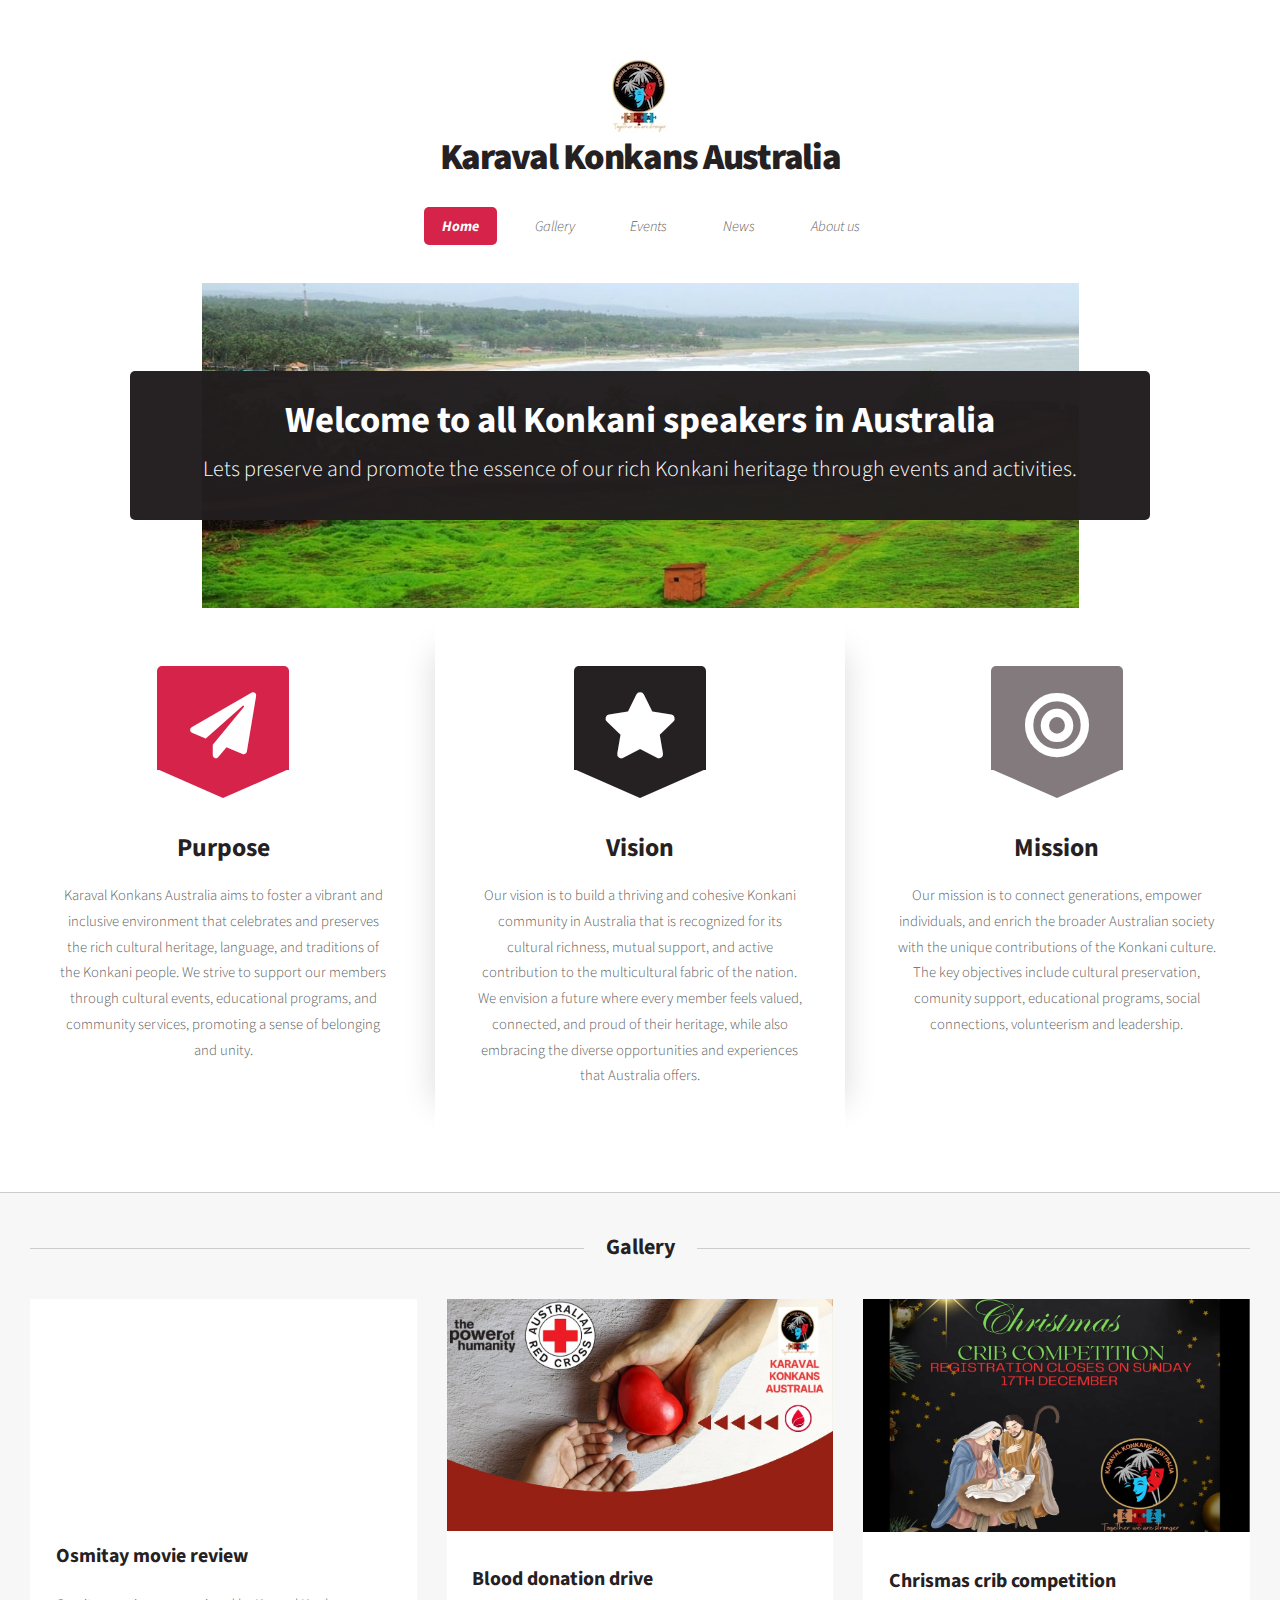
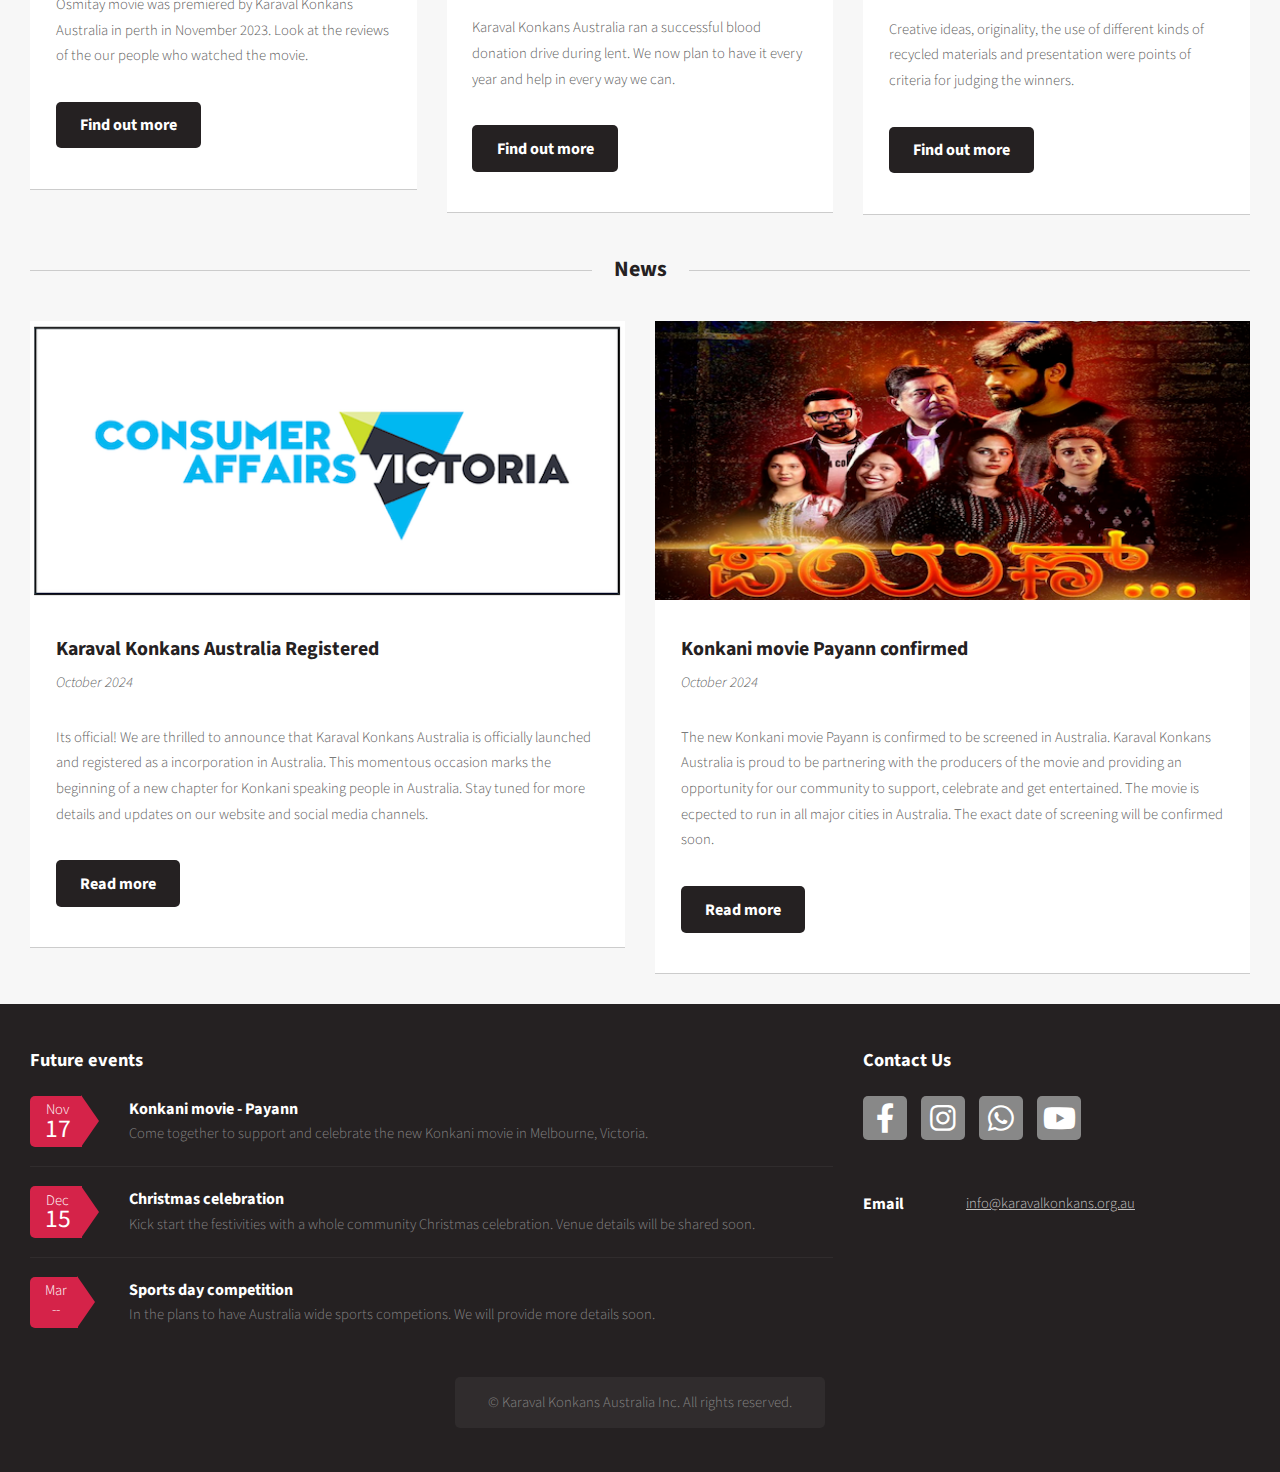
==== commit 88be8104: "Update to movie date" ====
--- a/index.html
+++ b/index.html
@@ -232,9 +232,9 @@
 									</header>
 									<ul class="dates">
 										<li>
-											<span class="date">Nov <strong>25</strong></span>
+											<span class="date">Nov <strong>17</strong></span>
 											<h3><a href="#">Konkani movie - Payann</a></h3>
-											<p>Come together to support and celebrate the new Konkani movie in your capital city.</p>
+											<p>Come together to support and celebrate the new Konkani movie in Melbourne, Victoria.</p>
 										</li>
 										<li>
 											<span class="date">Dec <strong>15</strong></span>
--- a/assets/css/main.css
+++ b/assets/css/main.css
@@ -2173,7 +2173,7 @@
 /* Banner */
 
 	#banner {
-		background: #CCE8F4 url("../../images/pic01.jpg");
+		background: #fff url("../../images/mangalorebeach.jpeg");
 		background-position: center center;
 		background-size: auto 100%;
 		background-repeat: no-repeat;
@@ -2198,7 +2198,7 @@
 			}
 
 			#banner header p {
-				color: #99a8e5;
+				color: #fff;
 				padding: 0;
 				font-style: normal;
 				margin: 0;
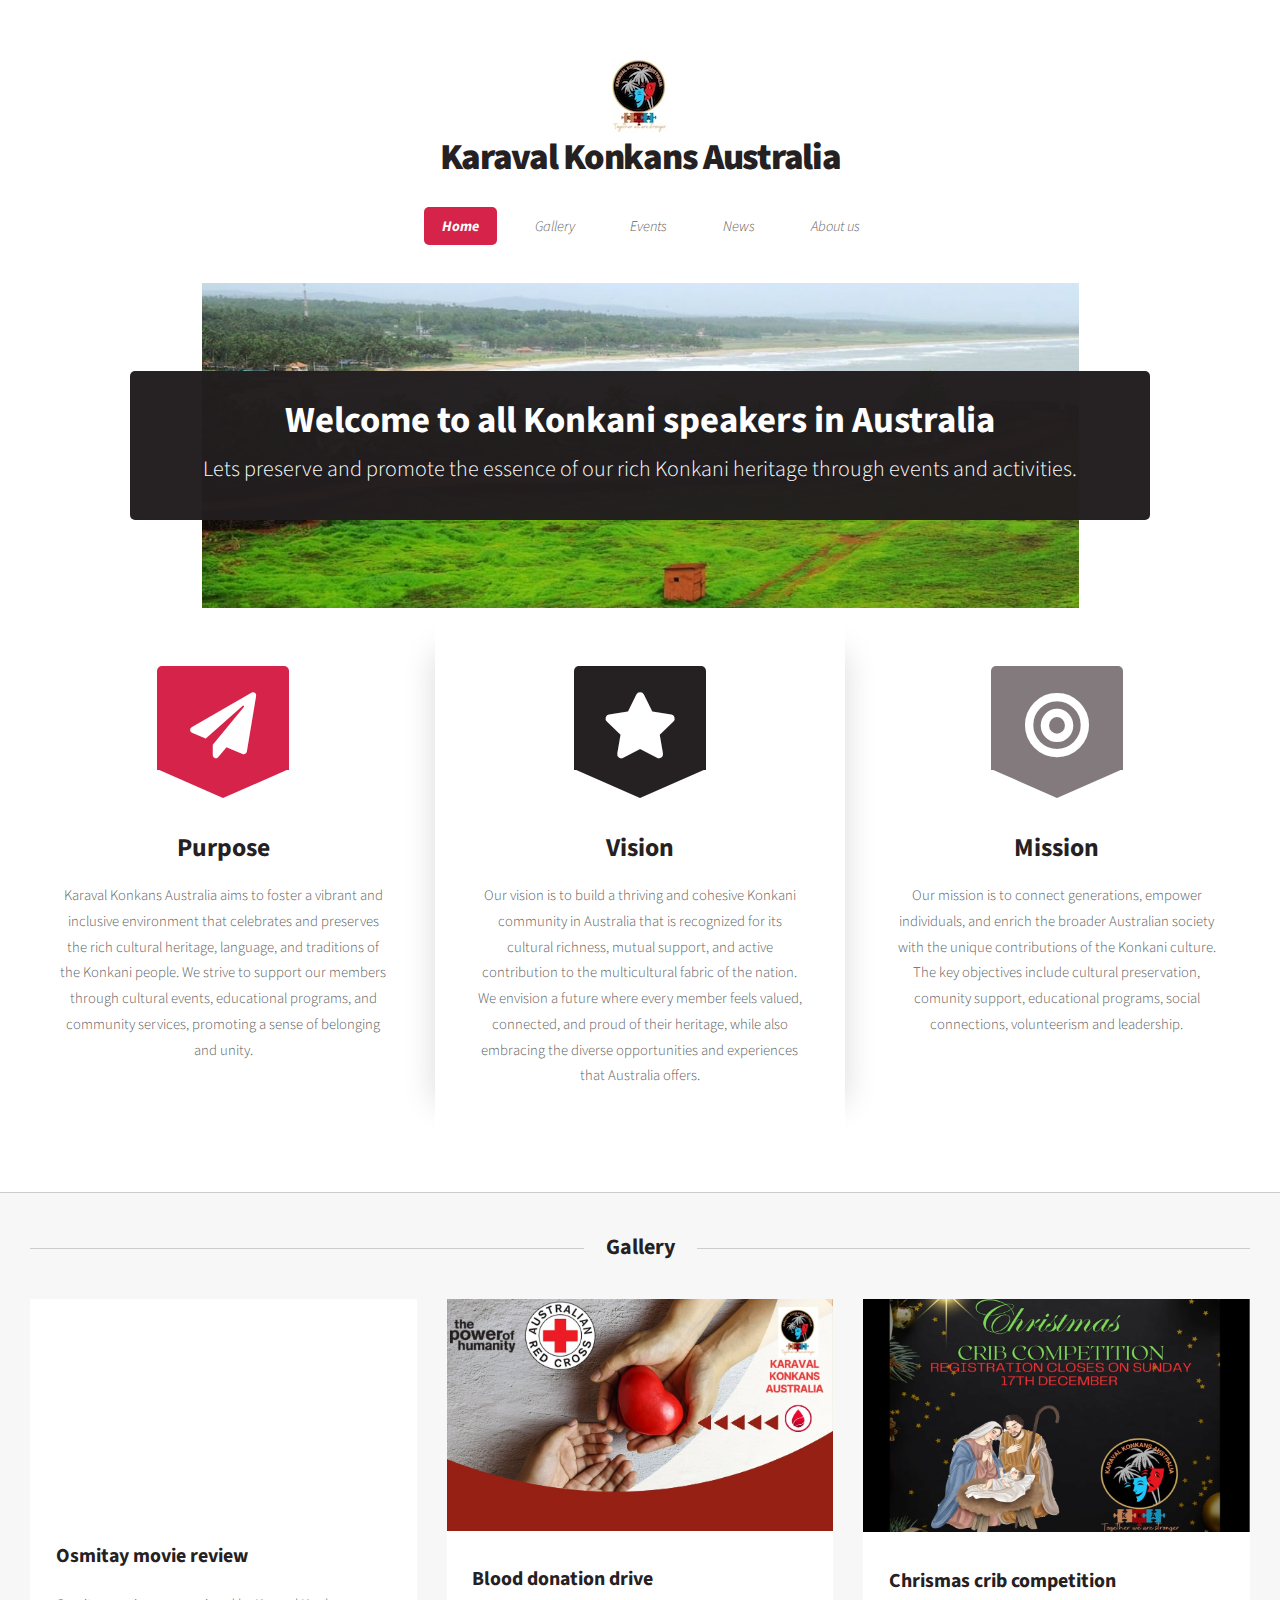
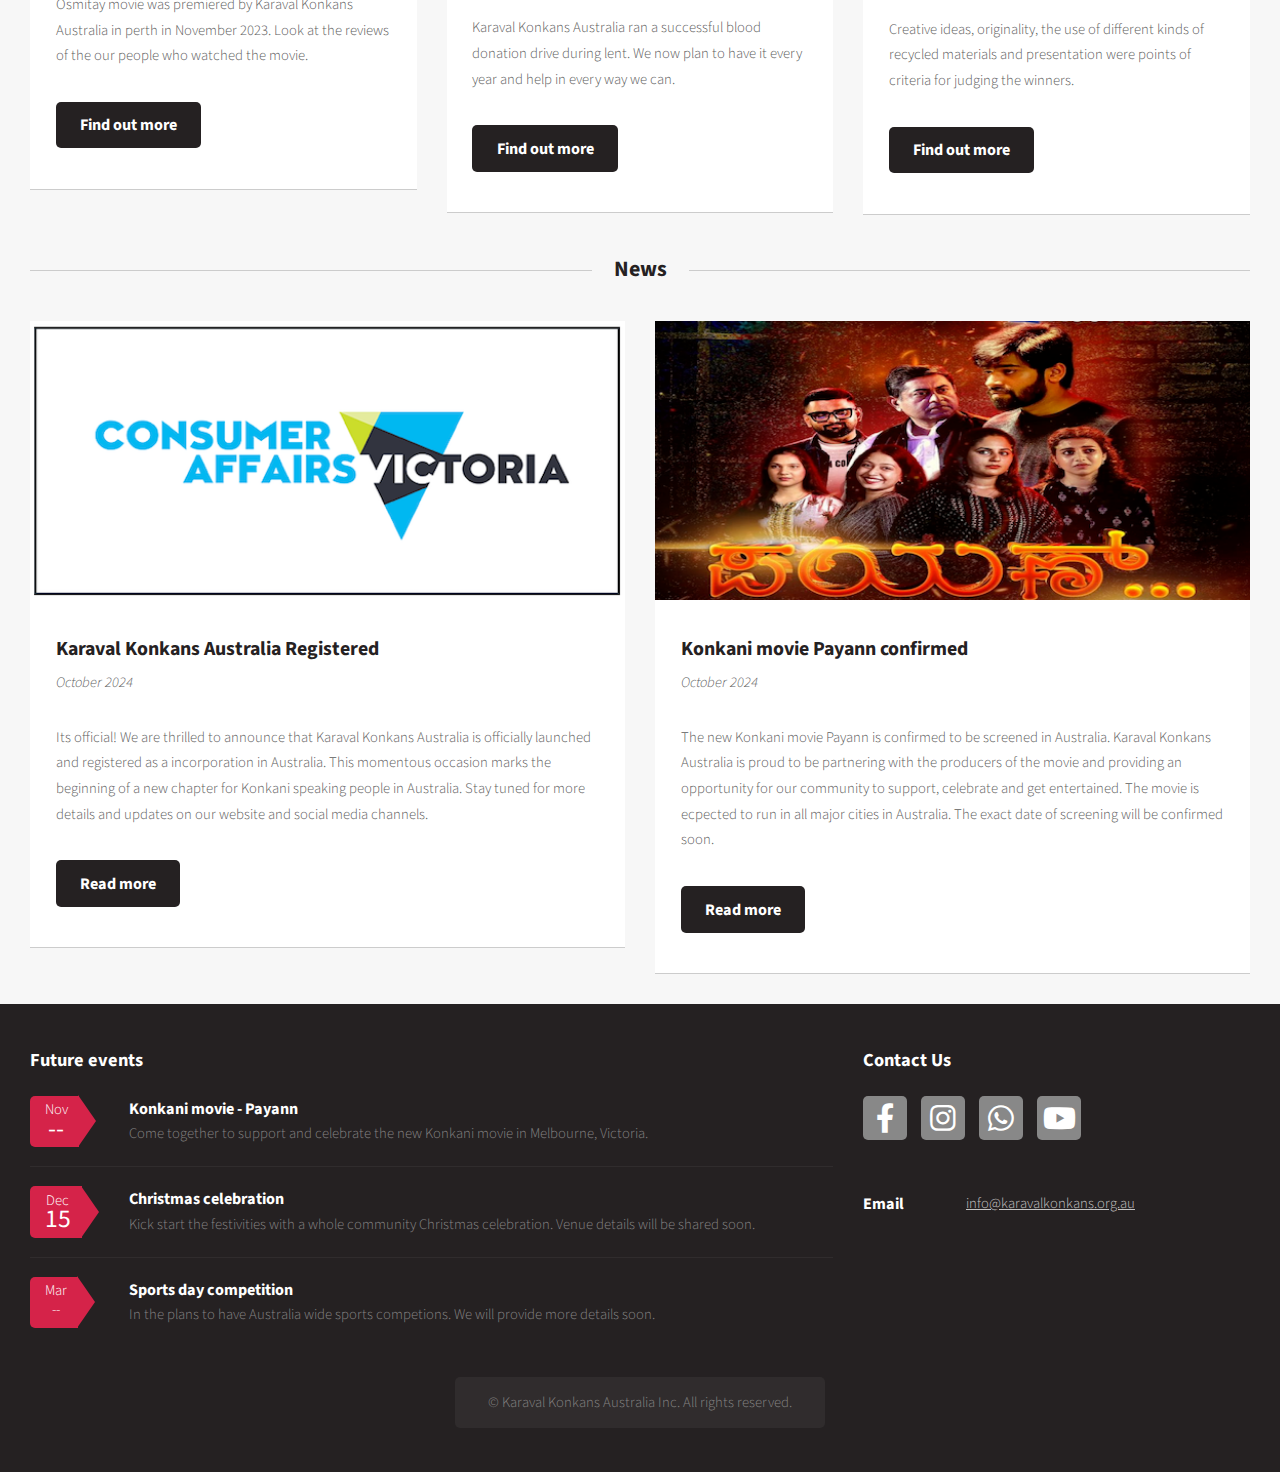
==== commit b1d8e617: "removed movie date" ====
--- a/index.html
+++ b/index.html
@@ -232,7 +232,7 @@
 									</header>
 									<ul class="dates">
 										<li>
-											<span class="date">Nov <strong>17</strong></span>
+											<span class="date">Nov <strong>--</strong></span>
 											<h3><a href="#">Konkani movie - Payann</a></h3>
 											<p>Come together to support and celebrate the new Konkani movie in Melbourne, Victoria.</p>
 										</li>
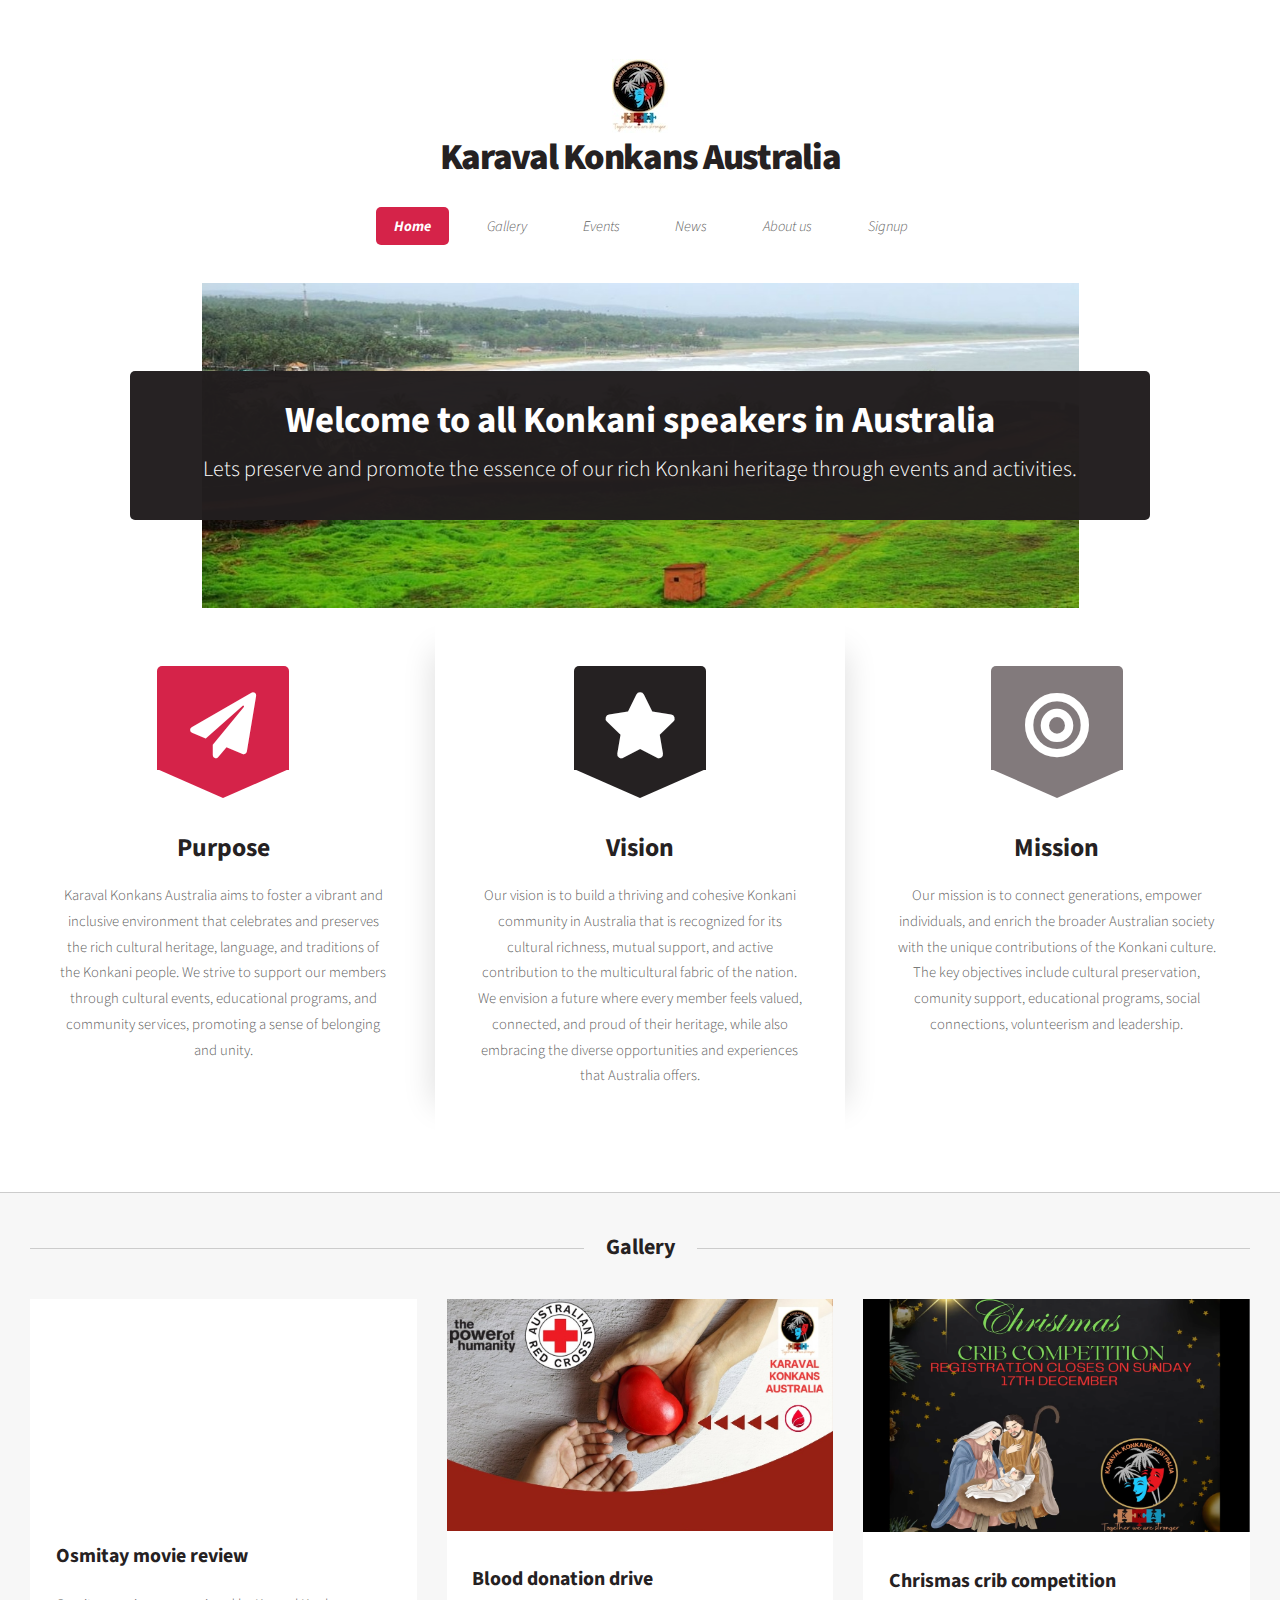
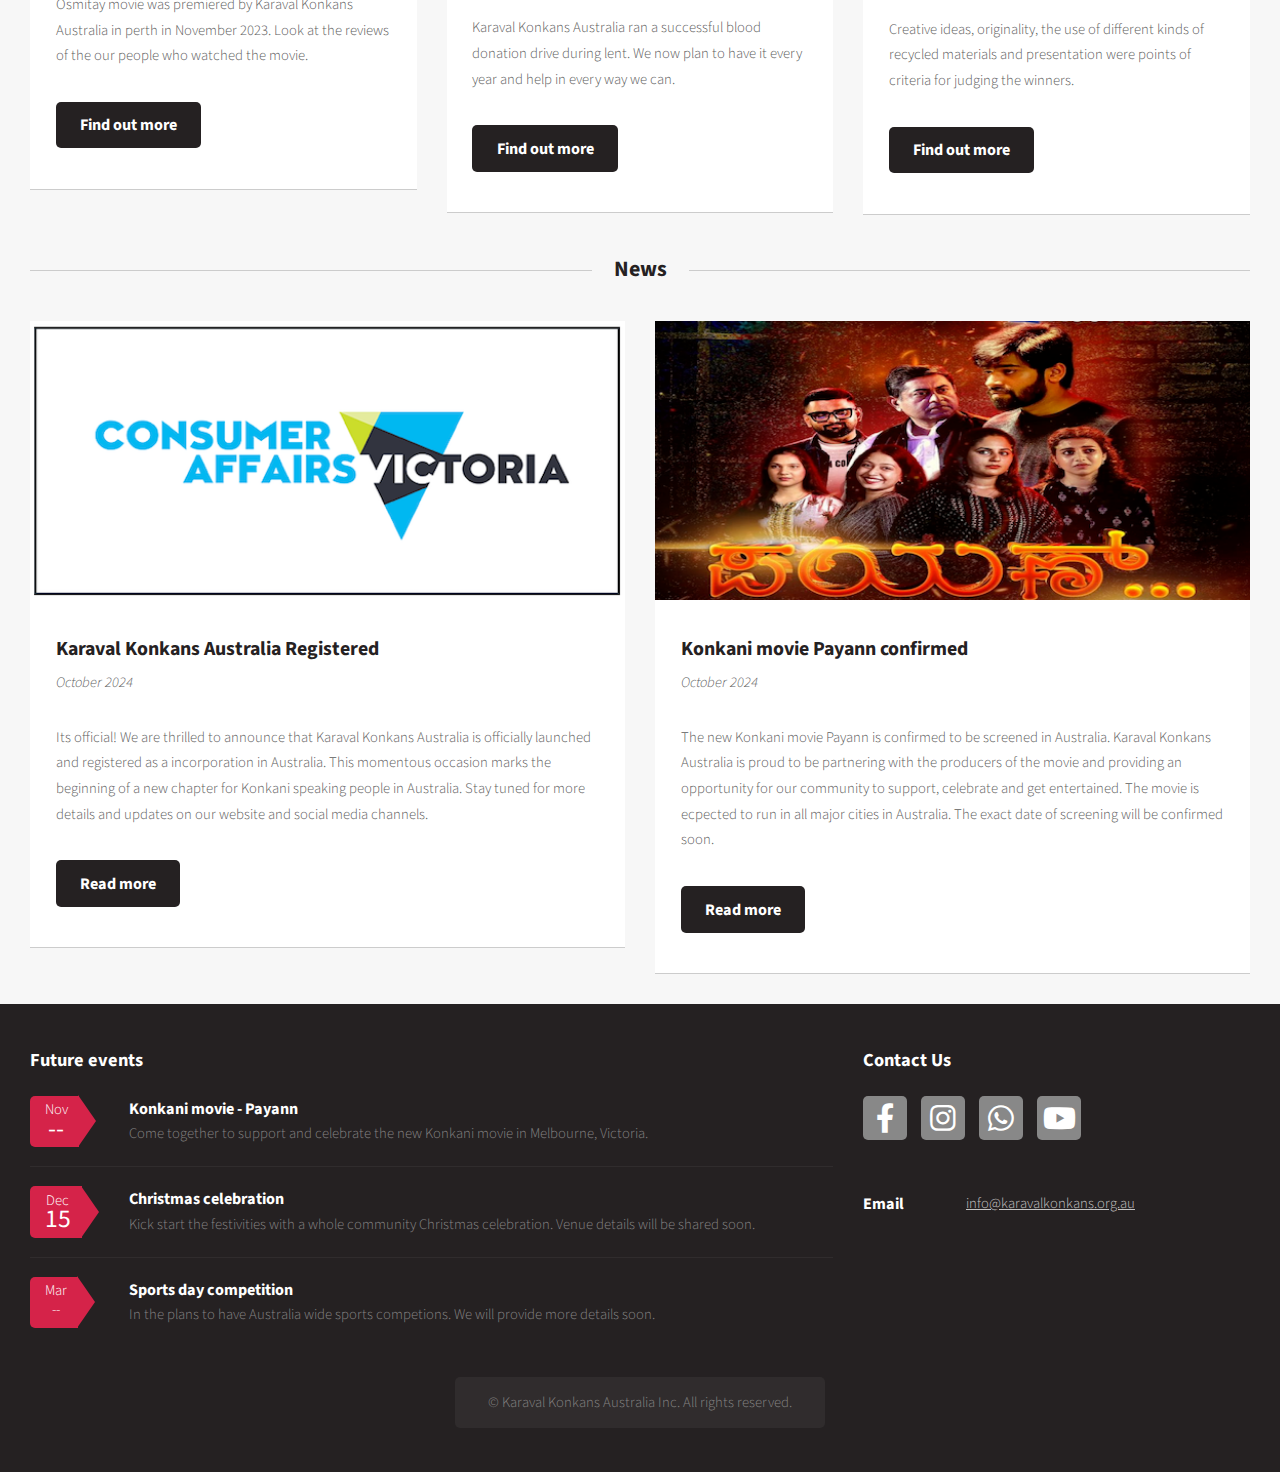
==== commit 162ecbb0: "Sign up form" ====
--- a/index.html
+++ b/index.html
@@ -27,6 +27,7 @@
 								<li><a href="#footer">Events</a></li>
 								<li><a href="index.html#news">News</a></li>
 								<li><a href="aboutus.html">About us</a></li>
+								<li><a href="signup.html">Signup</a></li>
 							</ul>
 						</nav>
 
--- a/assets/css/main.css
+++ b/assets/css/main.css
@@ -2905,4 +2905,22 @@
 				padding: 40px 0 20px 0;
 			}
 
-	}+	}
+
+	.iframe-container {
+		position: relative;
+		overflow: hidden;
+		width: 100%;
+		padding-top: 56.25%; /* 16:9 Aspect Ratio (divide 9 by 16 = 0.5625) */
+	  }
+	/* Then style the iframe to fit in the container div with full height and width */
+.responsive-iframe {
+	position: absolute;
+	top: 0;
+	left: 0;
+	bottom: 0;
+	right: 0;
+	width: 100%;
+	height: 100%;
+  }
+  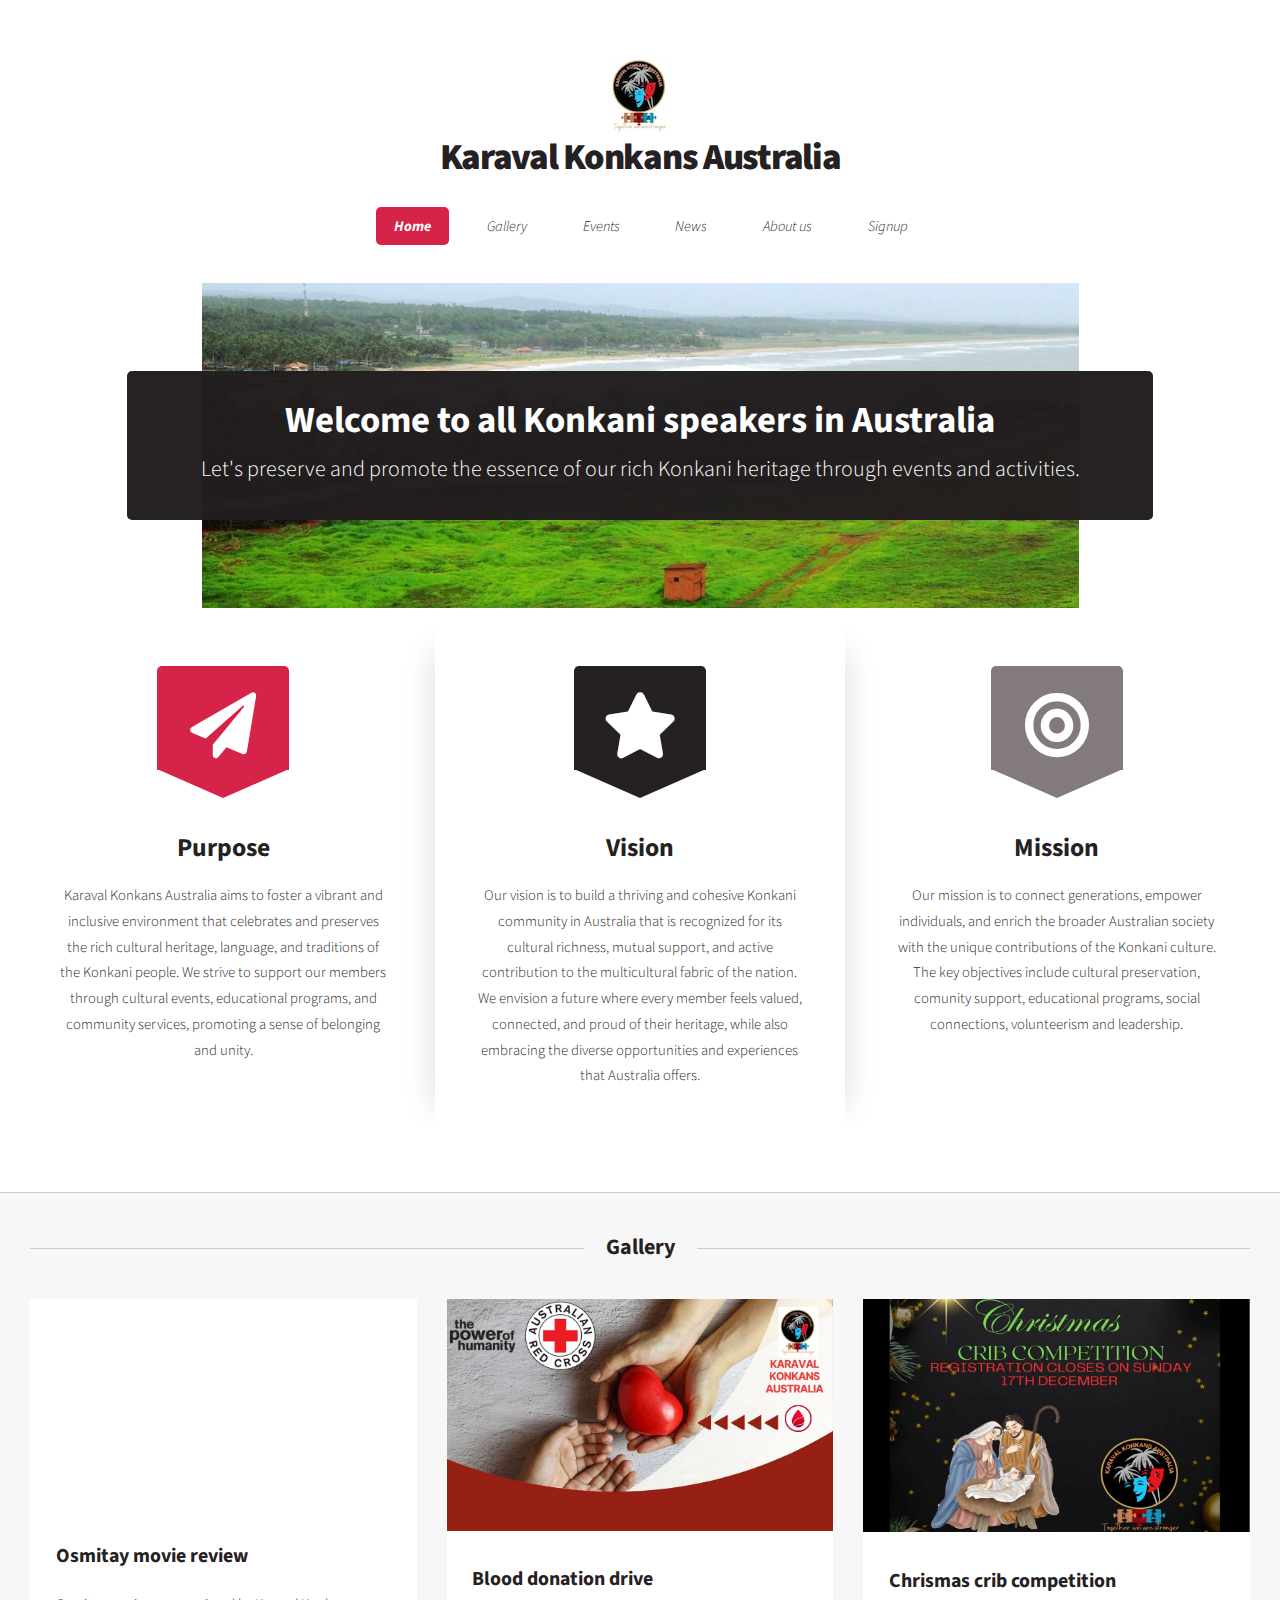
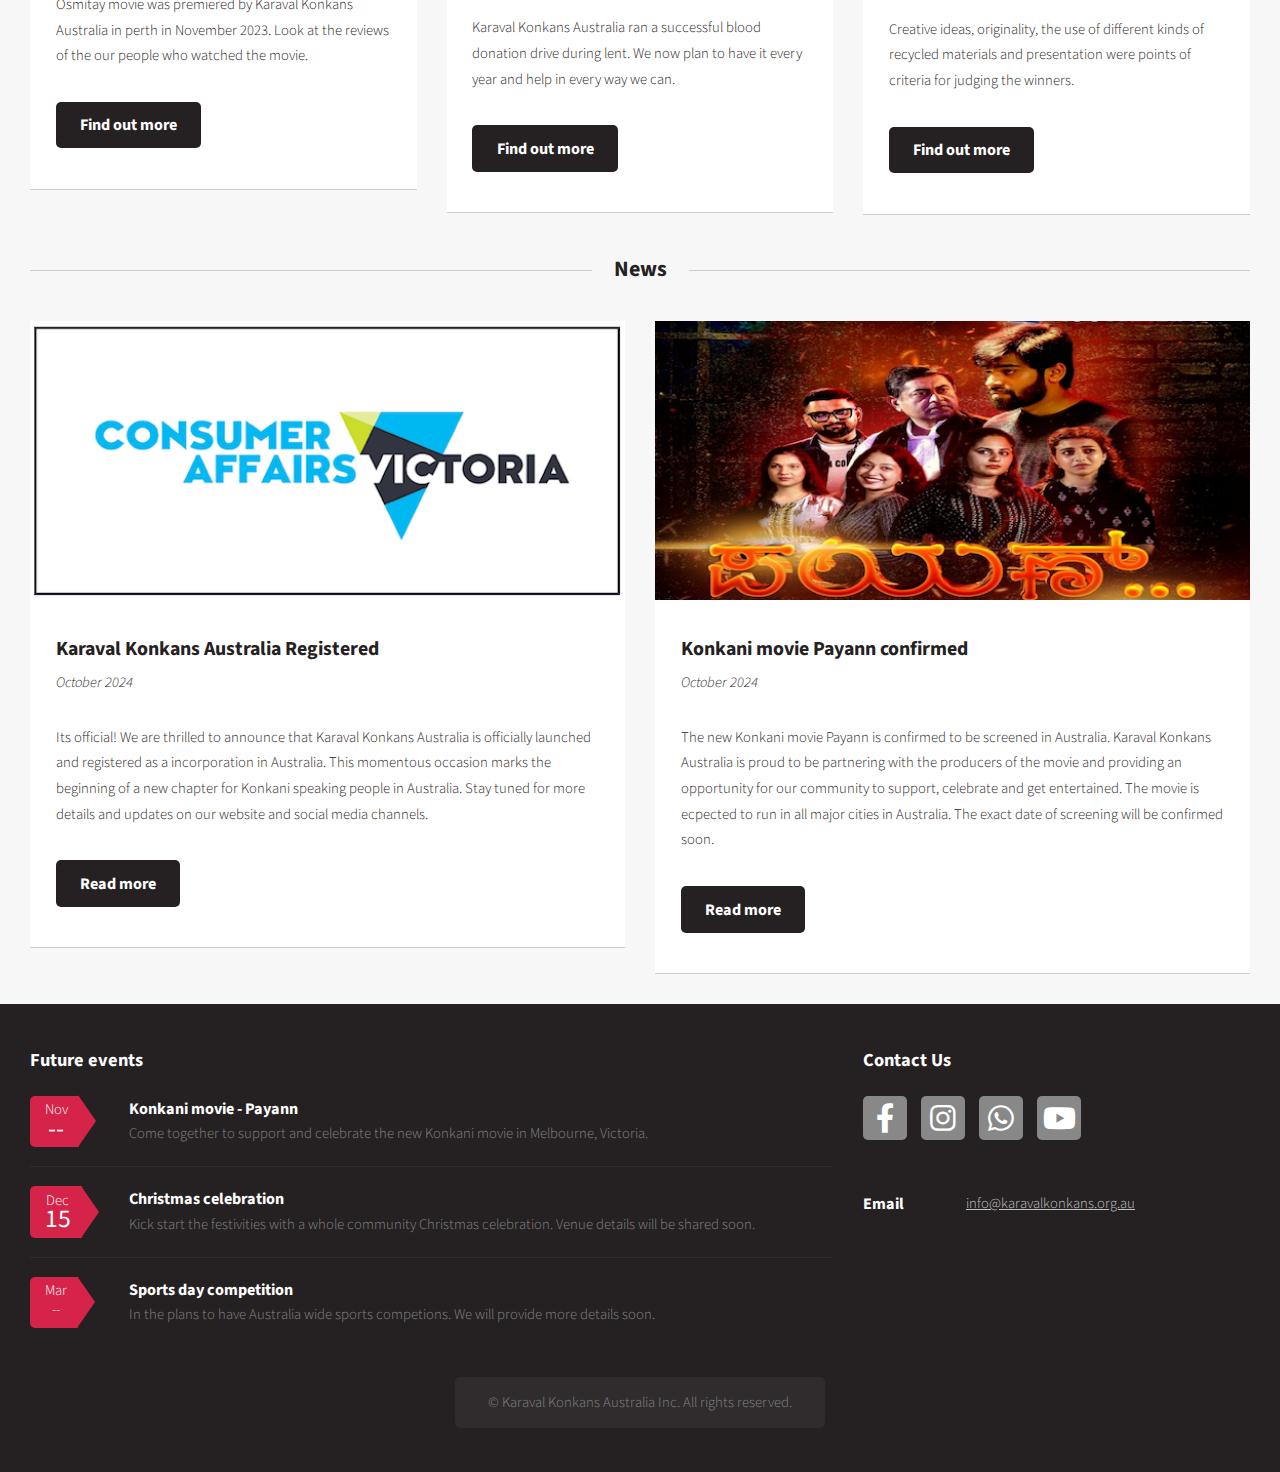
==== commit 84cdcd2e: "fixed typo" ====
--- a/index.html
+++ b/index.html
@@ -35,7 +35,7 @@
 						<section id="banner">
 							<header>
 								<h2>Welcome to all Konkani speakers in Australia</h2>
-								<p>Lets preserve and promote the essence of our rich Konkani heritage through events and activities.</p>
+								<p>Let's preserve and promote the essence of our rich Konkani heritage through events and activities.</p>
 							</header>
 						</section>
 
--- a/assets/css/main.css
+++ b/assets/css/main.css
@@ -101,7 +101,7 @@
 	body, input, textarea, select {
 		font-family: 'Source Sans Pro';
 		font-weight: 300;
-		color: #5d5d5d;
+		color: #292525;
 		font-size: 14pt;
 		line-height: 1.75em;
 	}
@@ -2102,7 +2102,7 @@
 
 				#nav > ul > li > a {
 					border-radius: 5px;
-					color: #5d5d5d;
+					color: #292525;
 					text-decoration: none;
 					padding: 0.6em 1.2em 0.6em 1.2em;
 					-moz-transition: background-color .25s ease-in-out;
@@ -2911,7 +2911,7 @@
 		position: relative;
 		overflow: hidden;
 		width: 100%;
-		padding-top: 56.25%; /* 16:9 Aspect Ratio (divide 9 by 16 = 0.5625) */
+		padding-top: 100%; /* 16:9 Aspect Ratio (divide 9 by 16 = 0.5625) */
 	  }
 	/* Then style the iframe to fit in the container div with full height and width */
 .responsive-iframe {
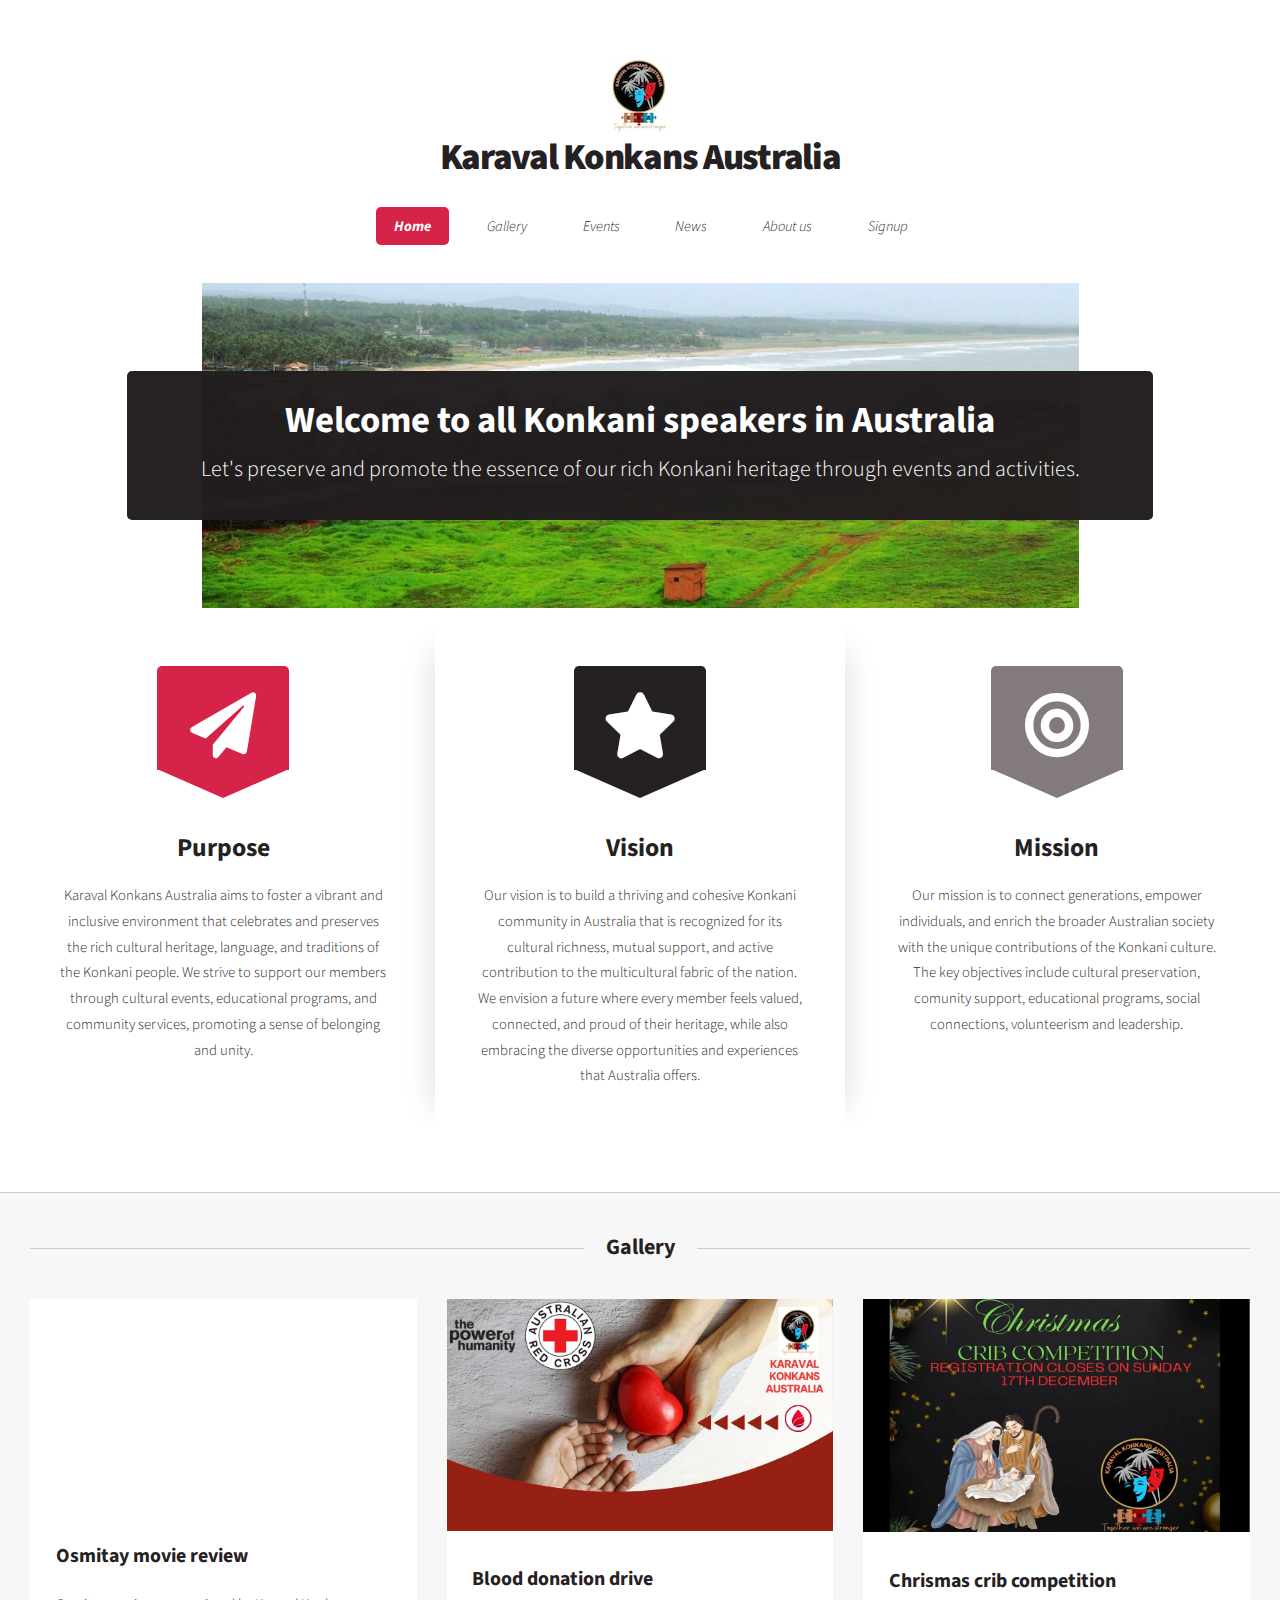
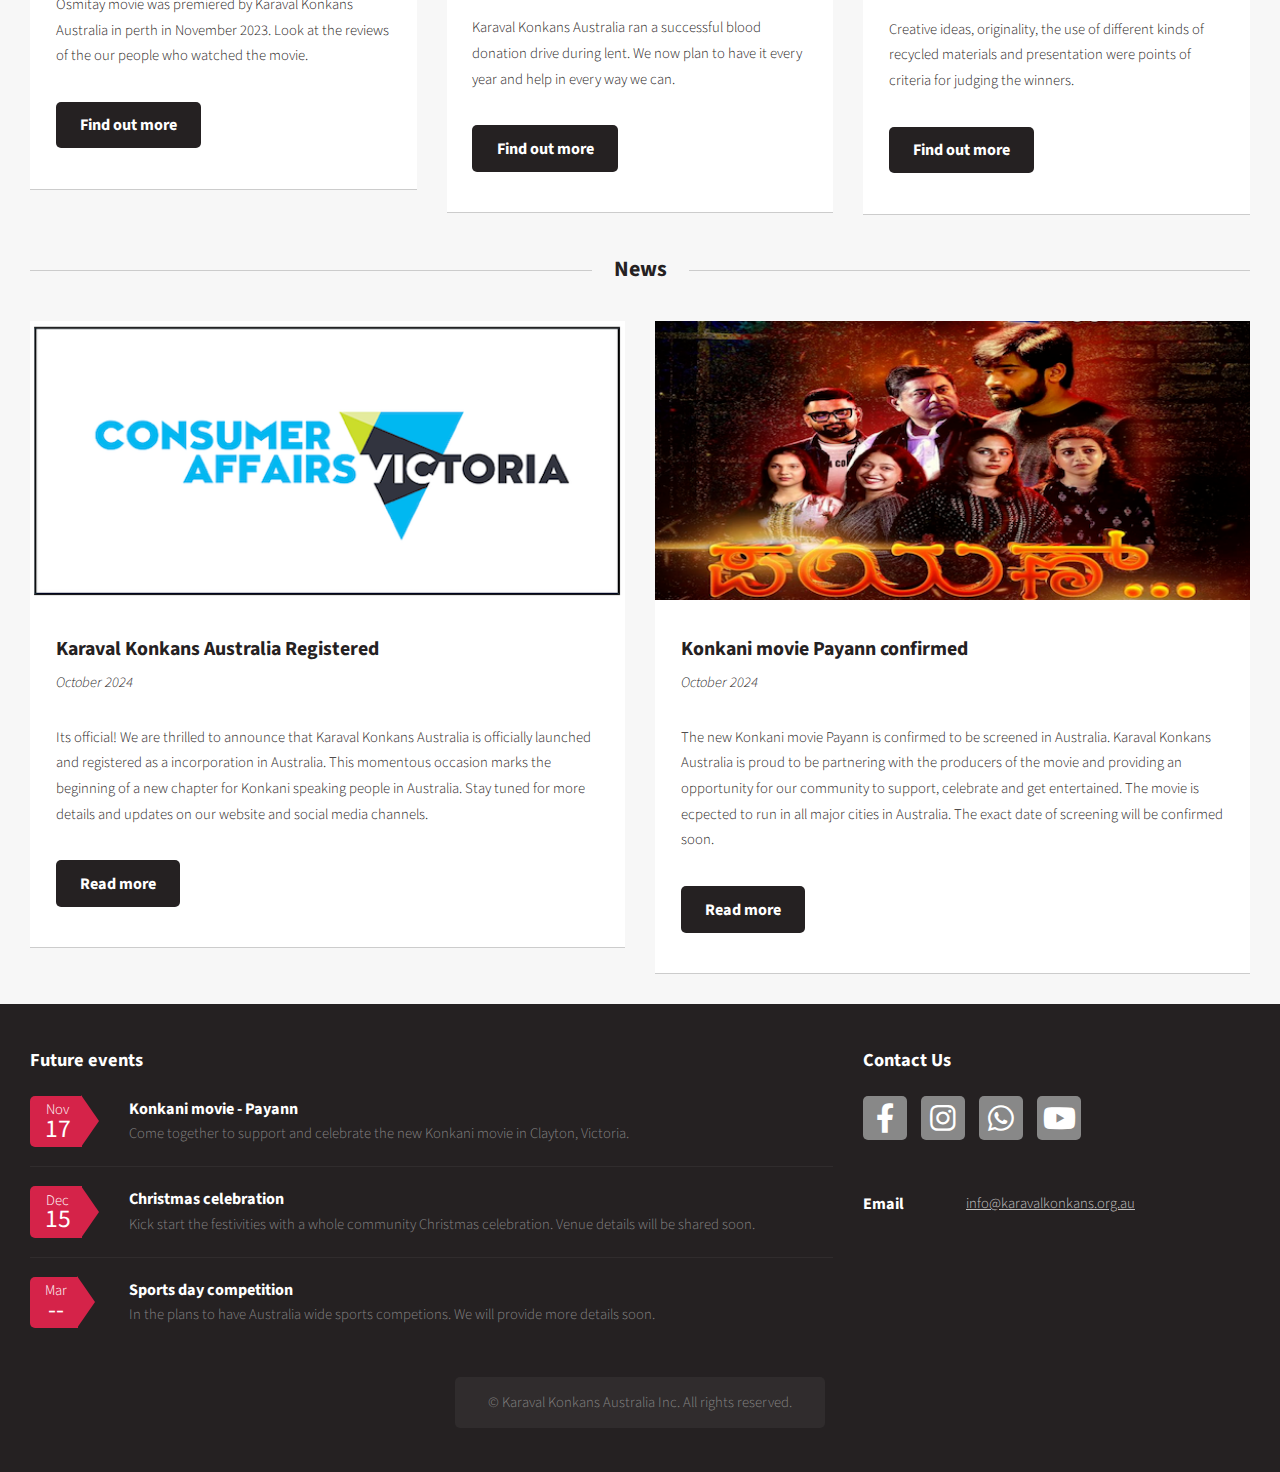
==== commit ff86ab82: "Update movie date" ====
--- a/index.html
+++ b/index.html
@@ -233,9 +233,9 @@
 									</header>
 									<ul class="dates">
 										<li>
-											<span class="date">Nov <strong>--</strong></span>
+											<span class="date">Nov <strong>17</strong></span>
 											<h3><a href="#">Konkani movie - Payann</a></h3>
-											<p>Come together to support and celebrate the new Konkani movie in Melbourne, Victoria.</p>
+											<p>Come together to support and celebrate the new Konkani movie in Clayton, Victoria.</p>
 										</li>
 										<li>
 											<span class="date">Dec <strong>15</strong></span>
@@ -243,7 +243,7 @@
 											<p>Kick start the festivities with a whole community Christmas celebration. Venue details will be shared soon.</p>
 										</li>
 										<li>
-											<span class="date">Mar <strong></strong>--</span>
+											<span class="date">Mar <strong>--</strong></span>
 											<h3><a href="#">Sports day competition</a></h3>
 											<p>In the plans to have Australia wide sports competions. We will provide more details soon.</p>
 										</li>
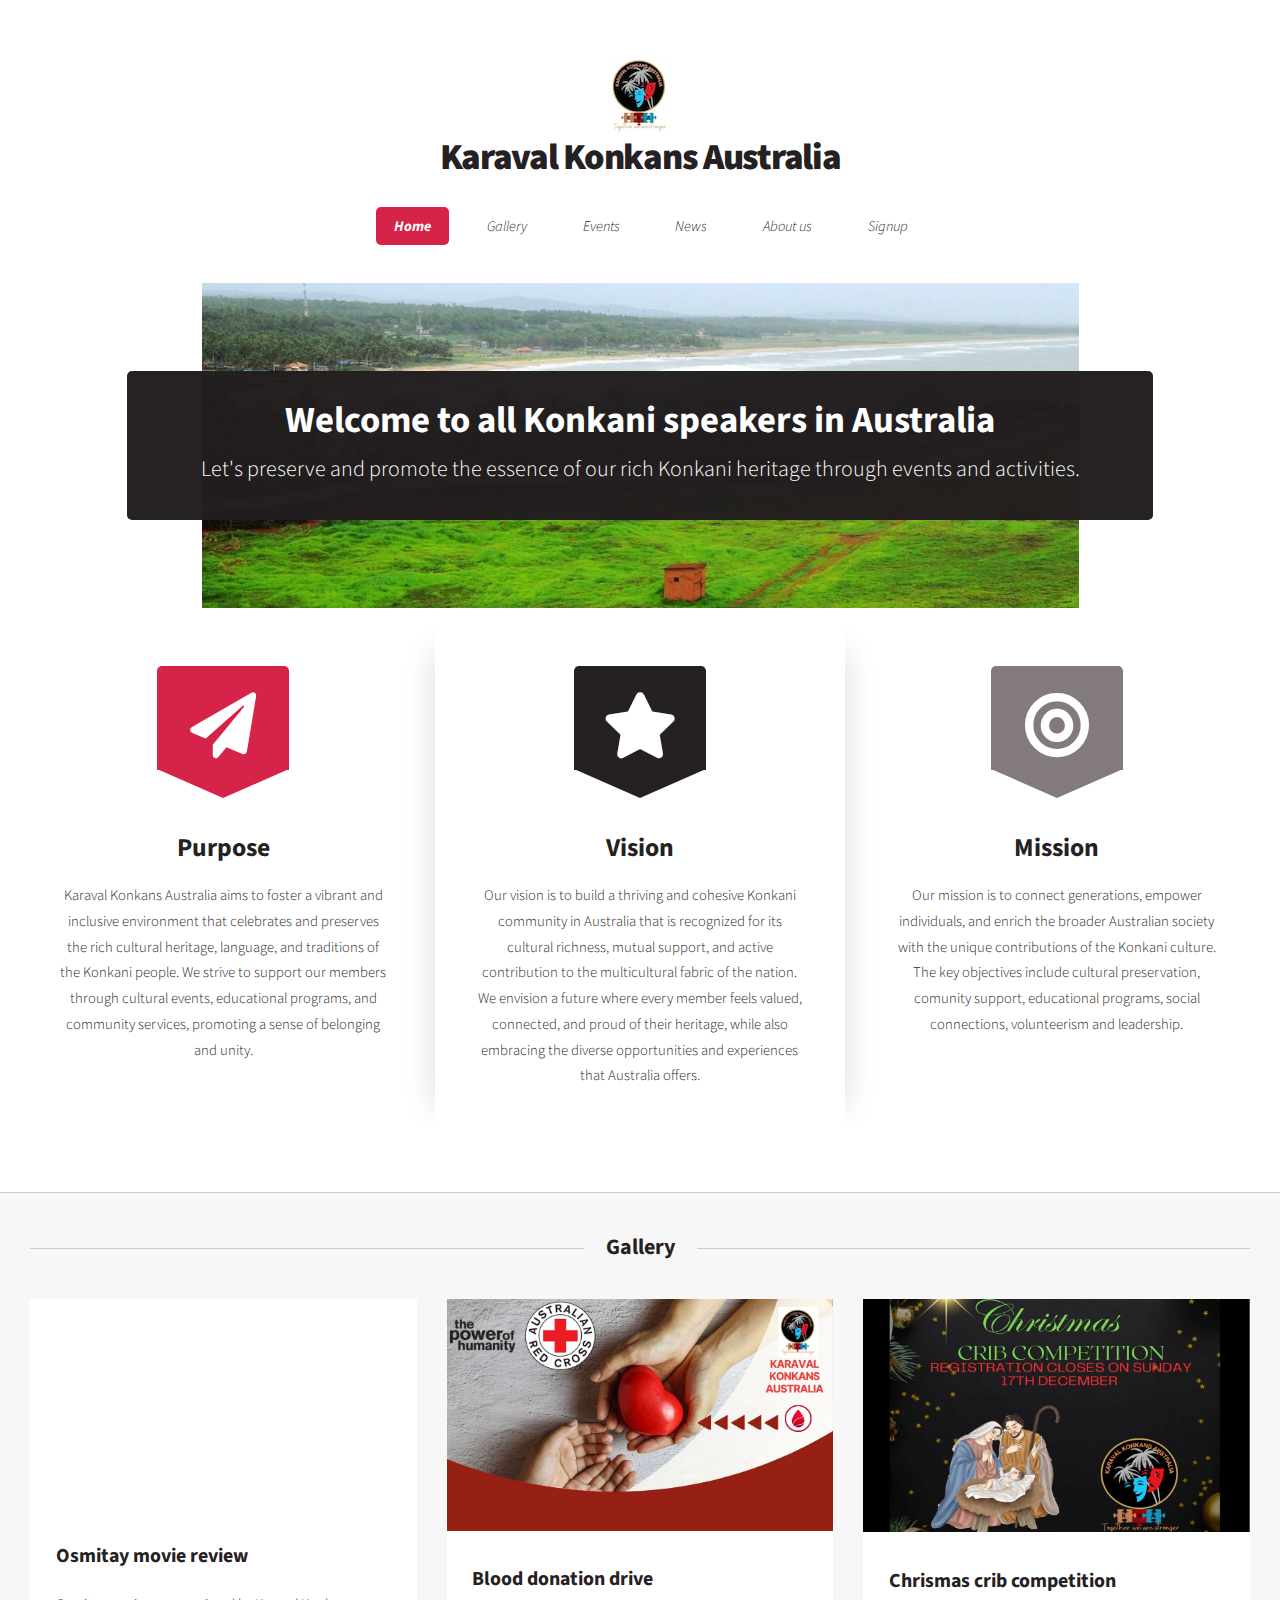
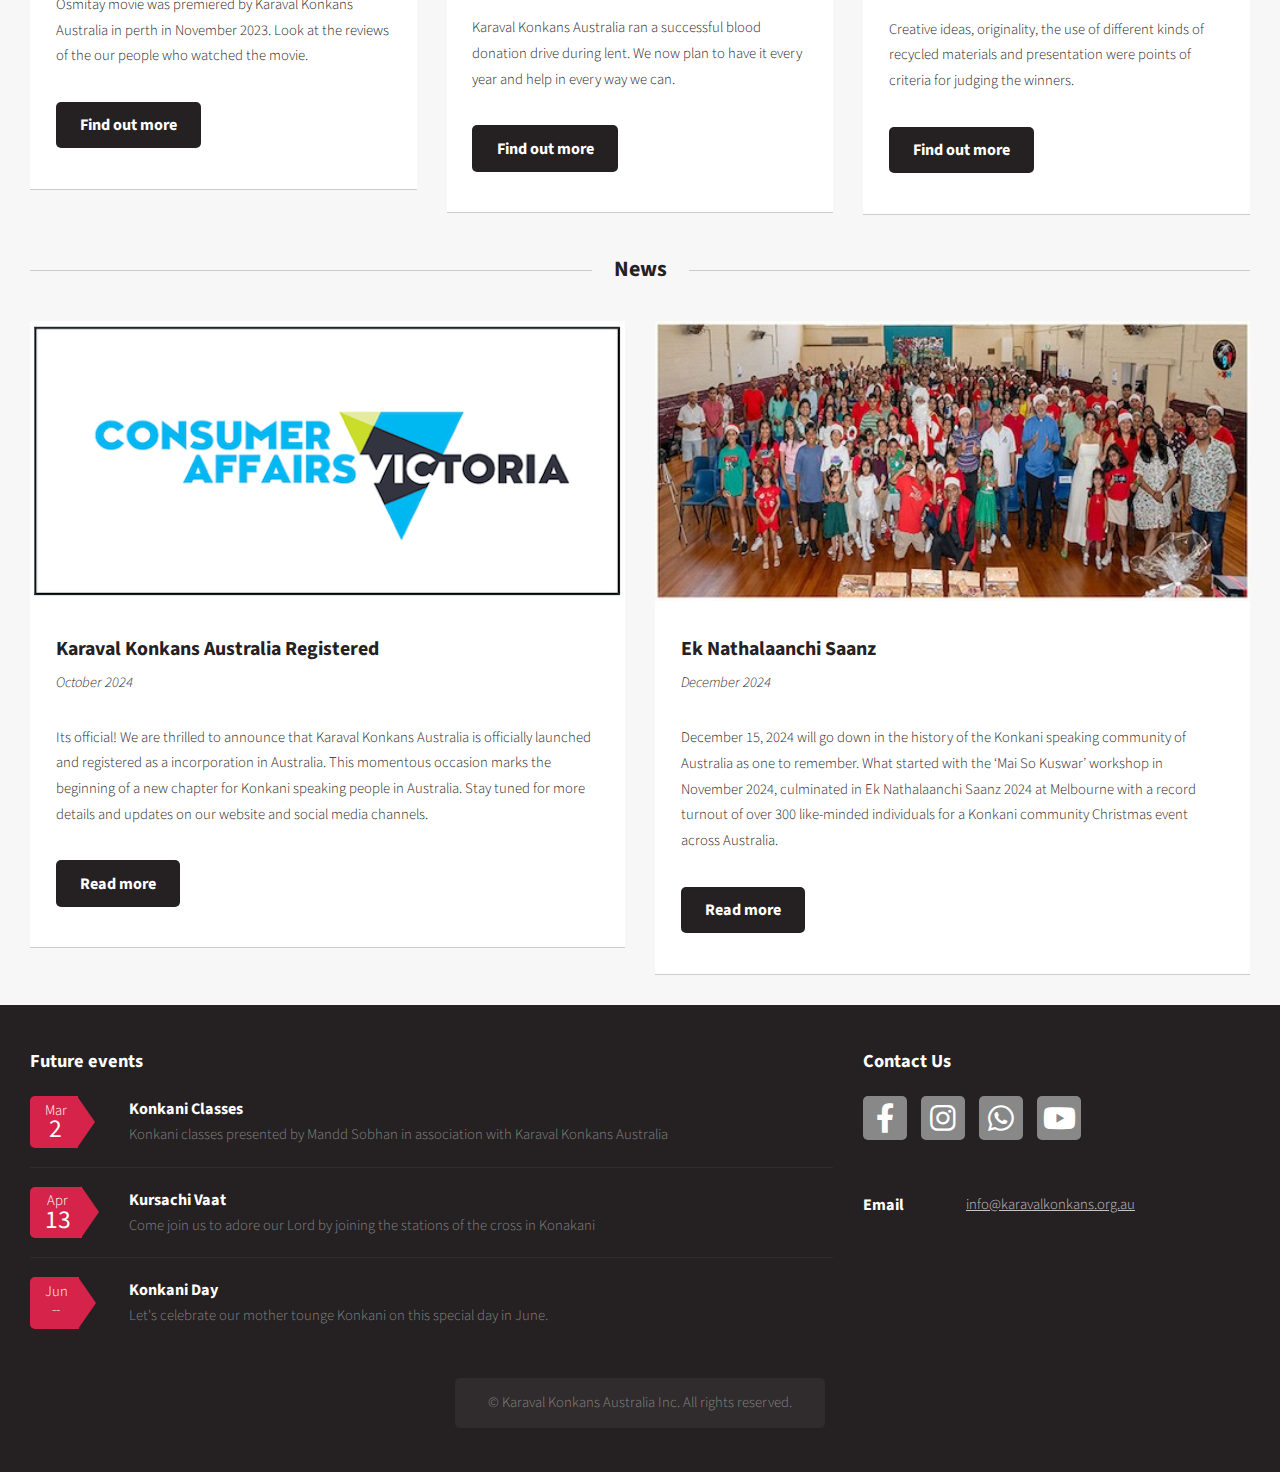
==== commit 1229416c: "ADD NEWS" ====
--- a/index.html
+++ b/index.html
@@ -24,7 +24,7 @@
 								<li>
 									<a href="#gallery">Gallery</a>
 								</li>
-								<li><a href="#footer">Events</a></li>
+								<li><a href="events.html">Events</a></li>
 								<li><a href="index.html#news">News</a></li>
 								<li><a href="aboutus.html">About us</a></li>
 								<li><a href="signup.html">Signup</a></li>
@@ -201,15 +201,15 @@
 											</div>
 											<div class="col-6 col-12-small">
 												<section class="box">
-													<a href="#" class="image featured"><img src="images/payann.png" alt="" /></a>
-													<header>
-														<h3>Konkani movie Payann confirmed</h3>
-														<p>October 2024</p>
-													</header>
-													<p>The new Konkani movie Payann is confirmed to be screened in Australia. Karaval Konkans Australia is proud to be partnering with the producers of the movie and providing an opportunity for our community to support, celebrate and get entertained. The movie is ecpected to run in all major cities in Australia. The exact date of screening will be confirmed soon.</p>
-													<footer>
-														<ul class="actions">
-															<li><a target="_blank" href="https://www.facebook.com/karavalkonkansaustralia/" class="button alt">Read more</a></li>
+													<a href="#" class="image featured"><img src="images/natalan.jpg" alt="" /></a>
+													<header>
+														<h3>Ek Nathalaanchi Saanz</h3>
+														<p>December 2024</p>
+													</header>
+													<p>December 15, 2024 will go down in the history of the Konkani speaking community of Australia as one to remember. What started with the ‘Mai So Kuswar’ workshop in November 2024, culminated in Ek Nathalaanchi Saanz 2024 at Melbourne with a record turnout of over 300 like-minded individuals for a Konkani community Christmas event across Australia.</p>
+													<footer>
+														<ul class="actions">
+															<li><a target="_blank" href="https://daijiworld.com/news/newsDisplay?newsID=1265291" class="button alt">Read more</a></li>
 														</ul>
 													</footer>
 												</section>
@@ -233,19 +233,19 @@
 									</header>
 									<ul class="dates">
 										<li>
-											<span class="date">Nov <strong>17</strong></span>
-											<h3><a href="#">Konkani movie - Payann</a></h3>
-											<p>Come together to support and celebrate the new Konkani movie in Clayton, Victoria.</p>
+											<span class="date">Mar <strong>2</strong></span>
+											<h3><a href="events.html#">Konkani Classes</a></h3>
+											<p>Konkani classes presented by Mandd Sobhan in association with Karaval Konkans Australia</p>
 										</li>
 										<li>
-											<span class="date">Dec <strong>15</strong></span>
-											<h3><a href="#">Christmas celebration</a></h3>
-											<p>Kick start the festivities with a whole community Christmas celebration. Venue details will be shared soon.</p>
+											<span class="date">Apr <strong>13</strong></span>
+											<h3><a href="events.html#">Kursachi Vaat</a></h3>
+											<p>Come join us to adore our Lord by joining the stations of the cross in Konakani</p>
 										</li>
 										<li>
-											<span class="date">Mar <strong>--</strong></span>
-											<h3><a href="#">Sports day competition</a></h3>
-											<p>In the plans to have Australia wide sports competions. We will provide more details soon.</p>
+											<span class="date">Jun <strong></strong>--</span>
+											<h3><a href="events.html">Konkani Day</a></h3>
+											<p>Let's celebrate our mother tounge Konkani on this special day in June.</p>
 										</li>
 									</ul>
 								</section>
